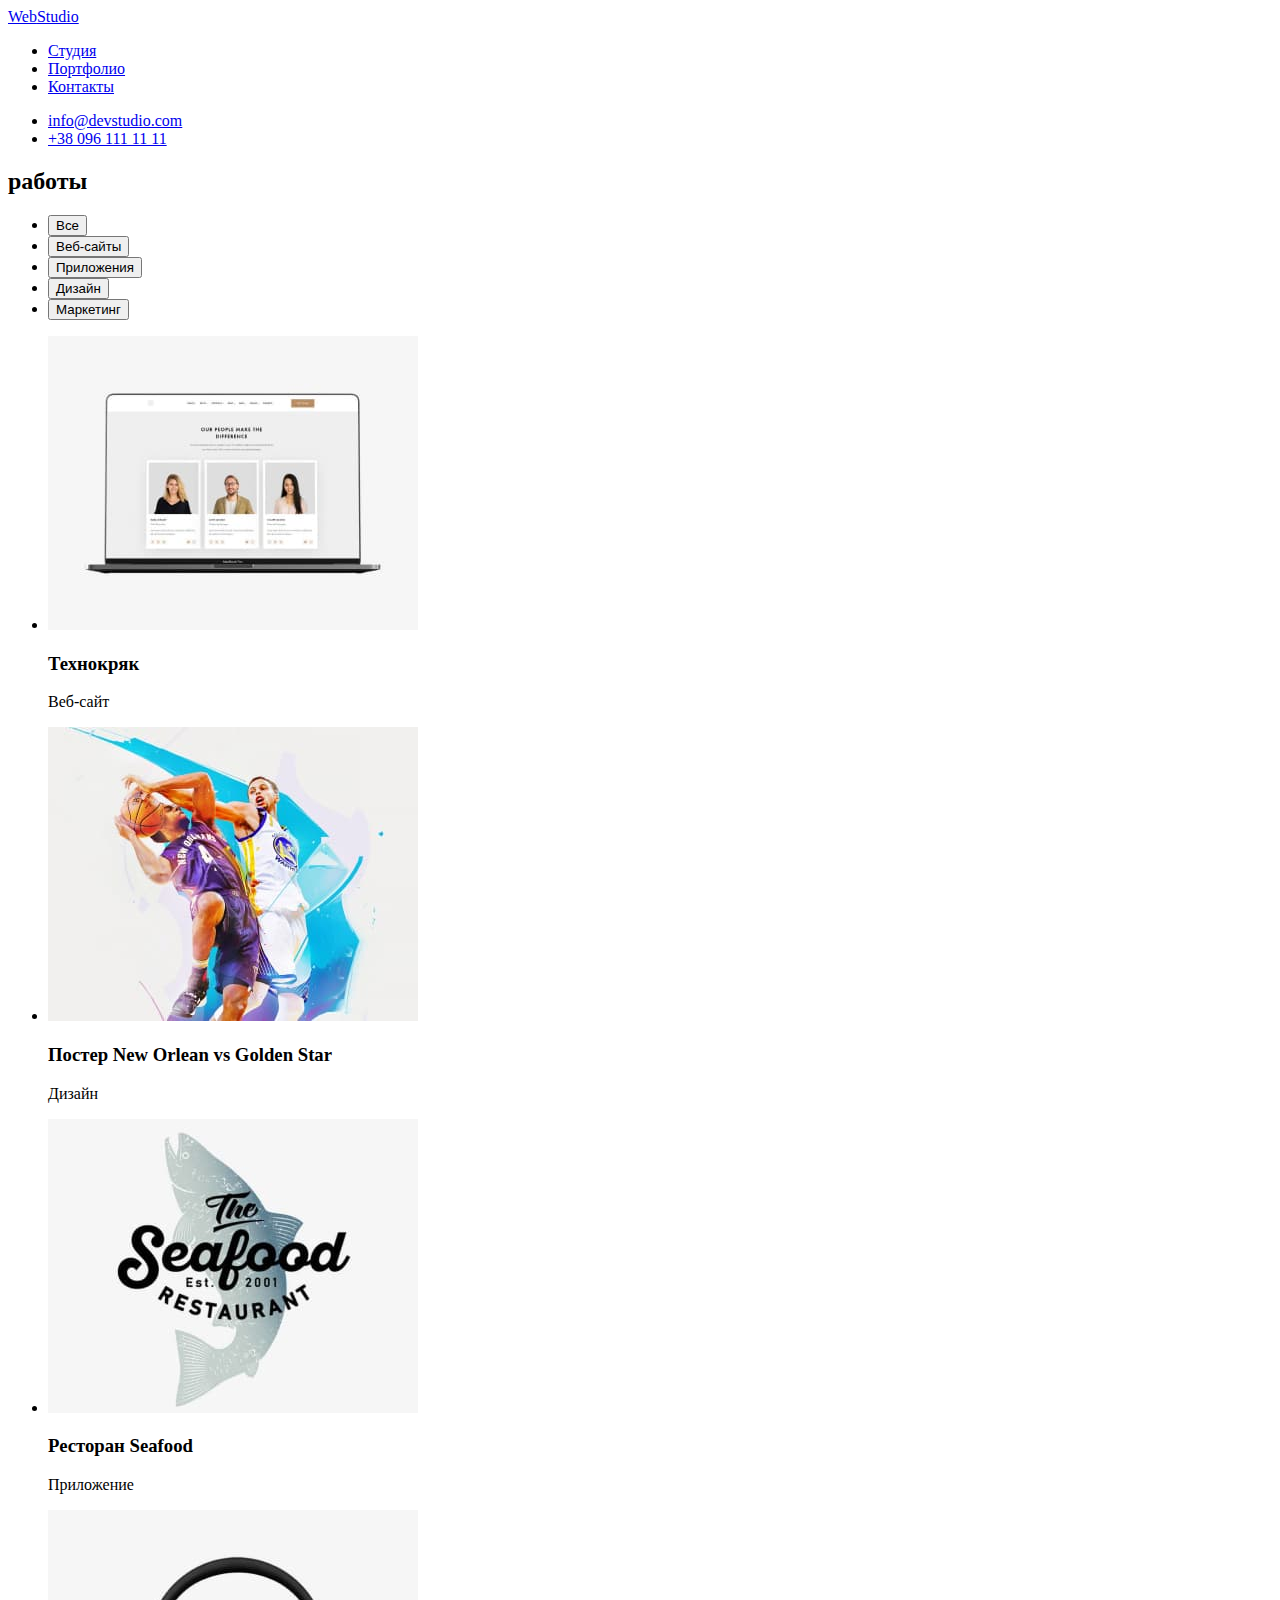
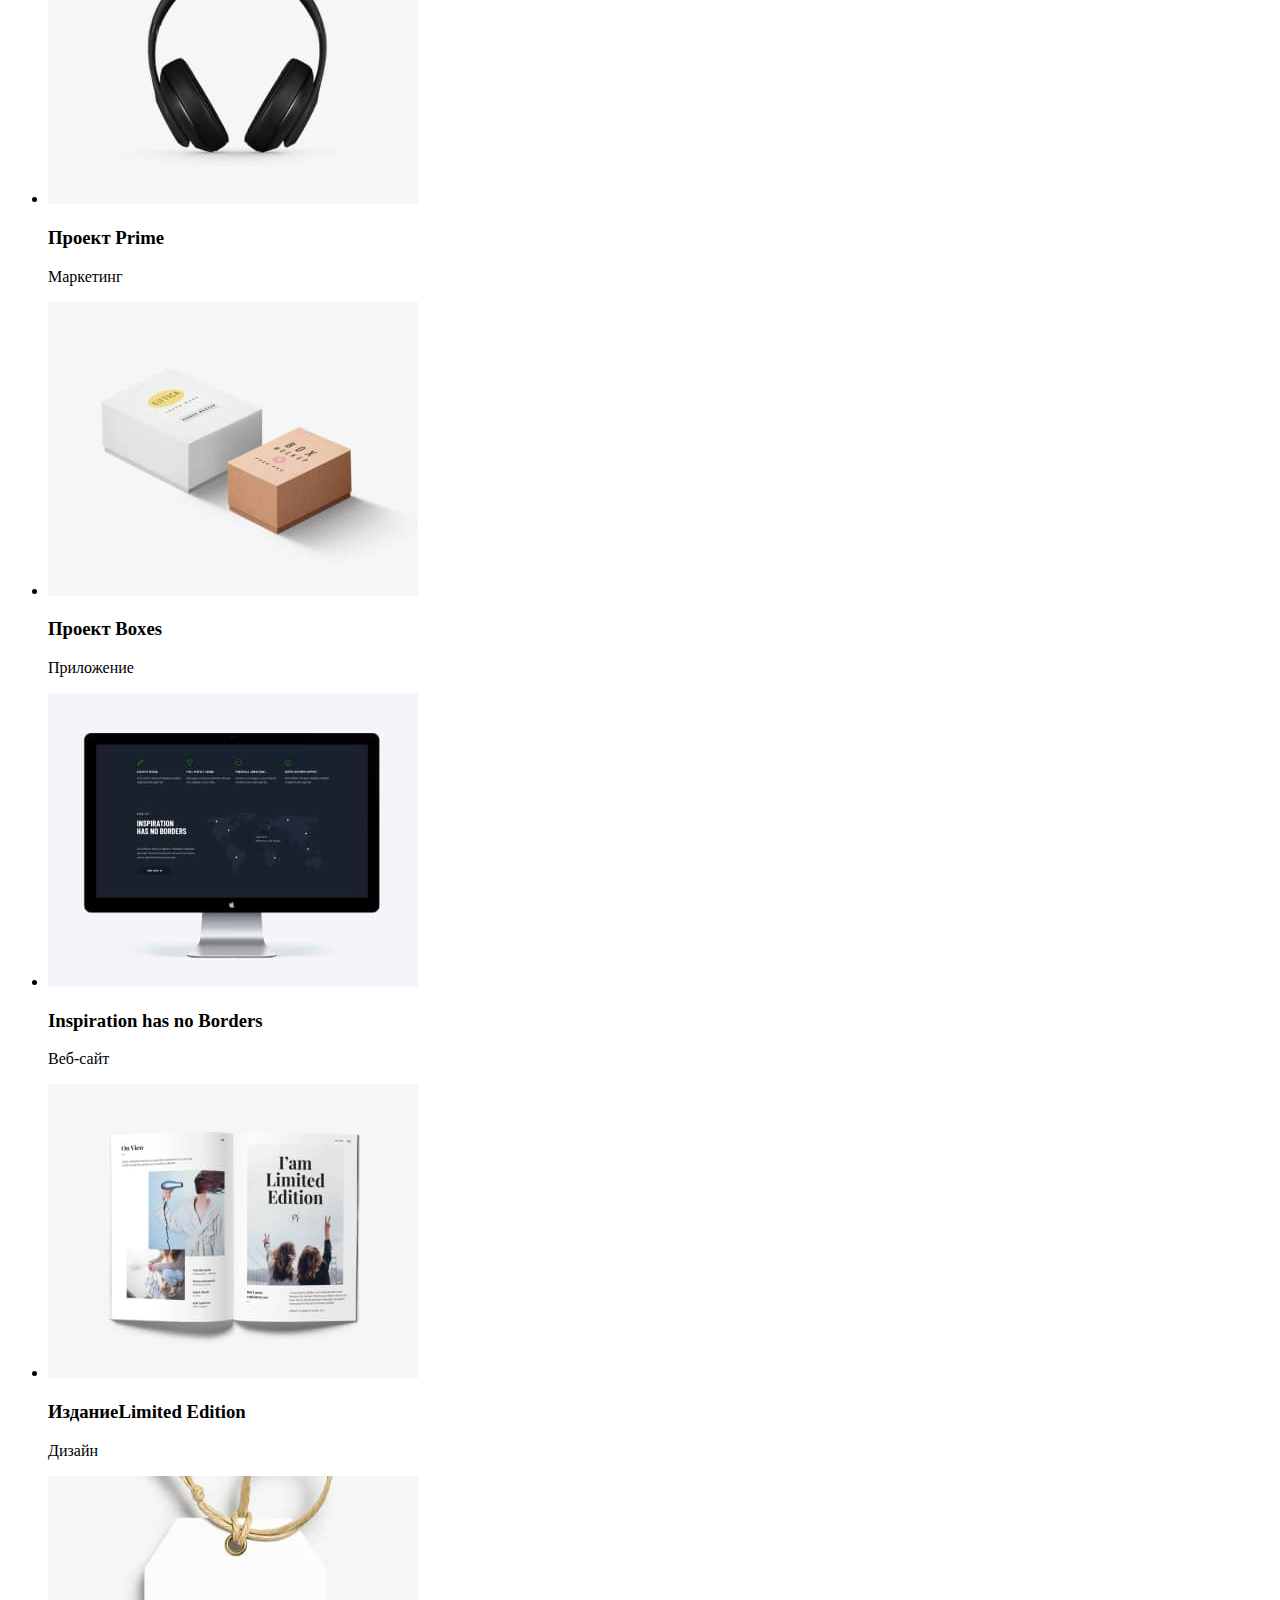
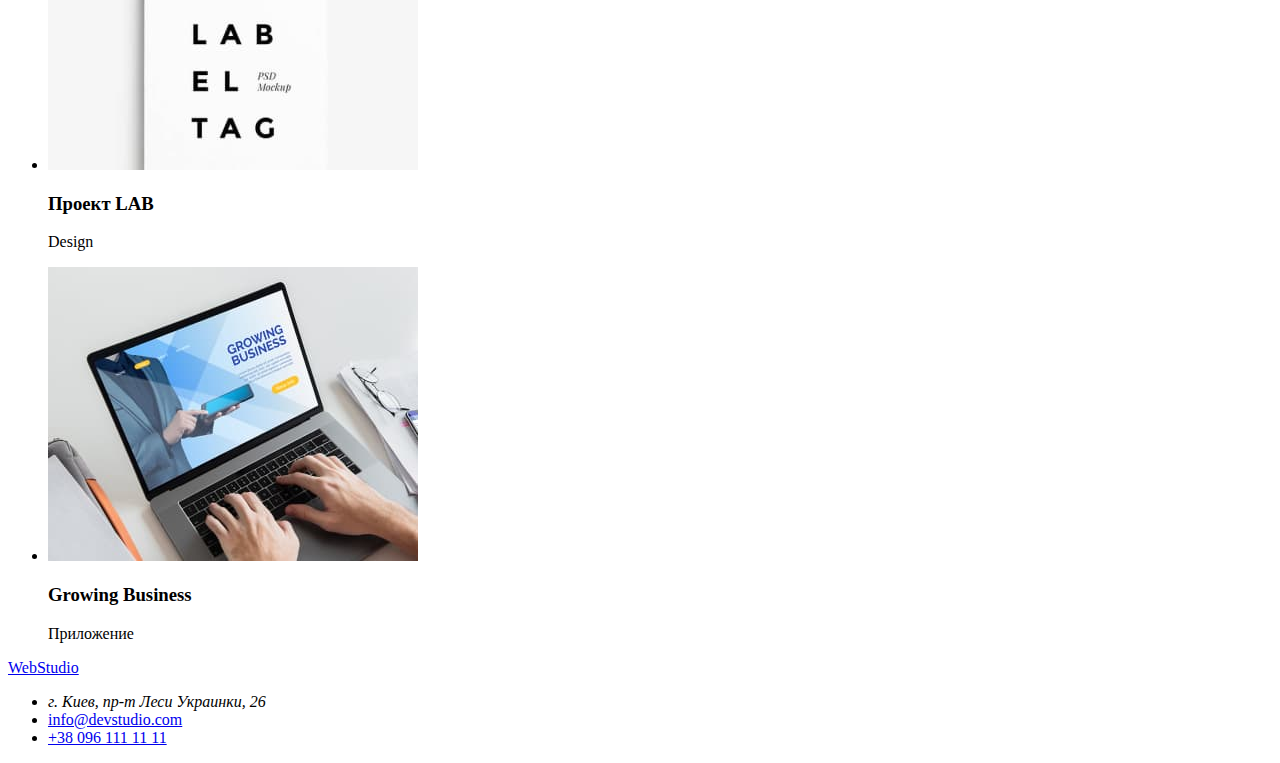
==== portfolio.html @ eb7f1593 "add portfolio" ====
<!DOCTYPE html>
<html lang="en">
  <head>
    <meta charset="UTF-8" />
    <meta http-equiv="X-UA-Compatible" content="IE=edge" />
    <meta name="viewport" content="width=device-width, initial-scale=1.0" />
    <title>Portfolio</title>
    <link href="css/styles.css" rel="stylesheet">
  </head>
  <body>
    <header class="header">
      <a class="logo" href="/">Web<span clas="header-logo">Studio</span></a>
      <nav class="navigation">
        <ul class="references">
          <li class="referent"><a class="link" href="/about">Студия</a></li>
          <li class="referent">
            <a class="link" href="/portfolio">Портфолио</a>
          </li>
          <li class="referent"><a class="link" href="/contact">Контакты</a></li>
        </ul>
      </nav>
      <ul class="contacts">
        <li class="contact">
          <a href="mailto:info@devstudio.com">info@devstudio.com</a>
        </li>
        <li class="contact">
          <a href="tel:+380961111111">+38 096 111 11 11</a>
        </li>
      </ul>
    </header>
    <main>
      <section class="works">
        <h2 class="title">работы</h2>
        <ul class="select-btn">
            <li><button class="btn" type="button">Все</button></li>
            <li><button class="btn" type="button">Веб-сайты</button></li>
            <li><button class="btn" type="button">Приложения</button></li>
            <li><button class="btn" type="button">Дизайн</button></li>
            <li><button class="btn" type="button">Маркетинг</button></li>
        </ul>
        <ul class="works-cards">
          <li class="works-card-description">
            <img
              class="Work-image"
              src="./images/portfolio/lhimg.jpg"
              alt="планшет"
              width="370"
              height="294"
            />
            <h3 class="name">Технокряк</h3>
            <p class="position"> Веб-сайт</p>
          </li>
          <li class="works-card-description">
            <img
              class="Work-image"
              src="./images/portfolio/chimg.jpg"
              alt="планшет"
              width="370"
              height="294"
            />
            <h3 class="name">Постер <span lang="en">New Orlean vs Golden Star</span></h3>
            <p class="position">Дизайн</p>
          </li>
          <li class="works-card-description">
            <img
              class="Work-image"
              src="./images/portfolio/rhimg.jpg"
              alt="планшет"
              width="370"
              height="294"
            />
            <h3 class="name">Ресторан Seafood</span></h3>
            <p class="position">Приложение</p>
          </li>
          <li class="works-card-description">
            <img
              class="Work-image"
              src="./images/portfolio/lcimg.jpg"
              alt="планшет"
              width="370"
              height="294"
            />
            <h3 class="name">Проект <span lang="en">Prime</span></h3>
            <p class="position">Маркетинг</p>
          </li>
          <li class="works-card-description">
            <img
              class="Work-image"
              src="./images/portfolio/ccimg.jpg"
              alt="планшет"
              width="370"
              height="294"
            />
            <h3 class="name">Проект <span lang="en">Boxes</span></h3>
            <p class="position">Приложение</p>
          </li>
          <li class="works-card-description">
            <img
              class="Work-image"
              src="./images/portfolio/rcimg.jpg"
              alt="планшет"
              width="370"
              height="294"
            />
            <h3 class="name"><span lang="en">Inspiration has no Borders</span></h3>
            <p class="position">Веб-сайт</p>
          </li>
          <li class="works-card-description">
            <img
              class="Work-image"
              src="./images/portfolio/ldimg.jpg"
              alt="планшет"
              width="370"
              height="294"
            />
            <h3 class="name">Издание<span lang="en">Limited Edition</span></h3>
            <p class="position">Дизайн</p>
          </li>
          <li class="works-card-description">
            <img
              class="Work-image"
              src="./images/portfolio/cdimg.jpg"
              alt="планшет"
              width="370"
              height="294"
            />
            <h3 class="name">Проект <span lang="en">LAB</span></h3>
            <p class="position">Design</p>
          </li>
          <li class="works-card-description">
            <img
              class="Work-image"
              src="./images/portfolio/rdimg.jpg"
              alt="планшет"
              width="370"
              height="294"
            />
            <h3 class="name"><span lang="en">Growing Business</span></h3>
            <p class="position">Приложение</p>
          </li>
      </section>
    </main>
    <footer class="footer">
      <a class="logo" href="/">Web<span clas="footer-logo">Studio</span></a>
      <ul class="conacts-list">
        <li class="contact">
          <address class="Ukraine">г. Киев, пр-т Леси Украинки, 26</address>
        </li>
        <li class="contact">
          <a href="mailto:info@devstudio.com">info@devstudio.com</a>
        </li>
        <li class="contact">
          <a href="tel:+380961111111">+38 096 111 11 11</a>
        </li>
      </ul>
    </footer>
  </body>
</html>
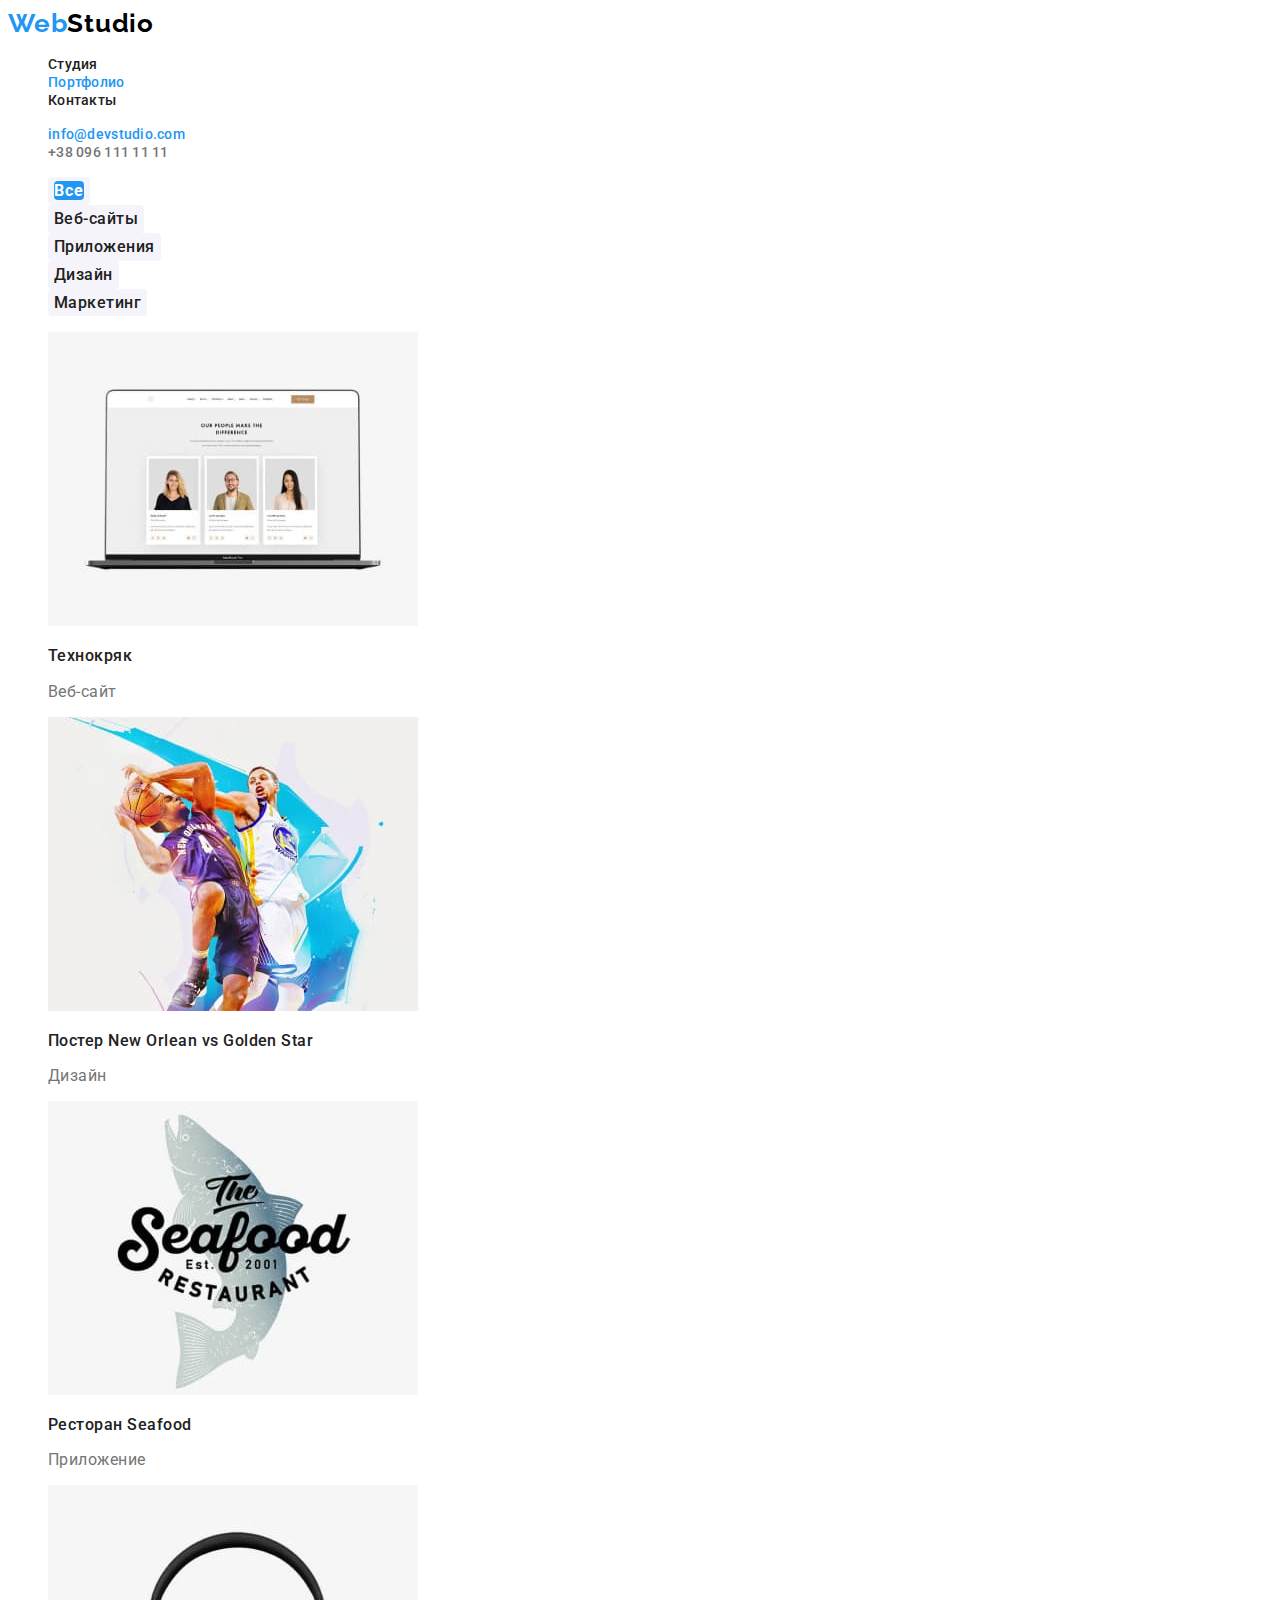
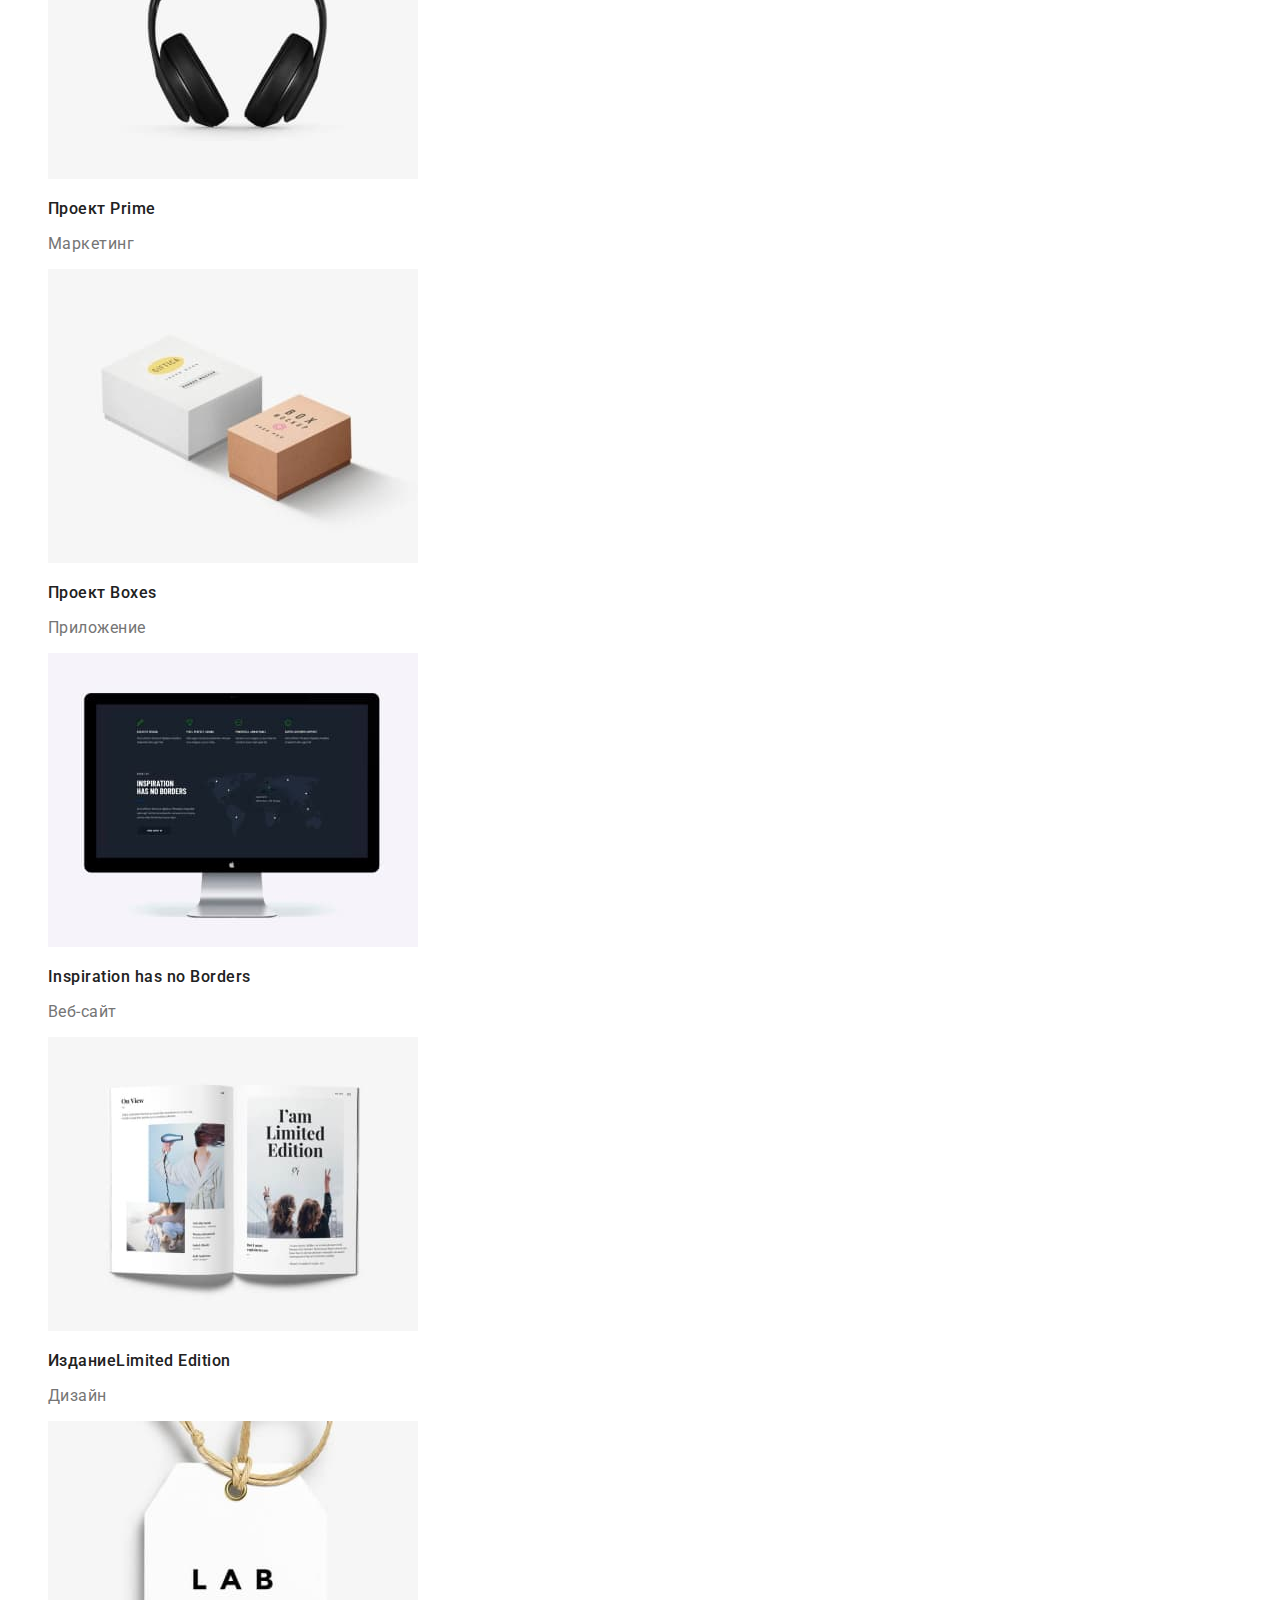
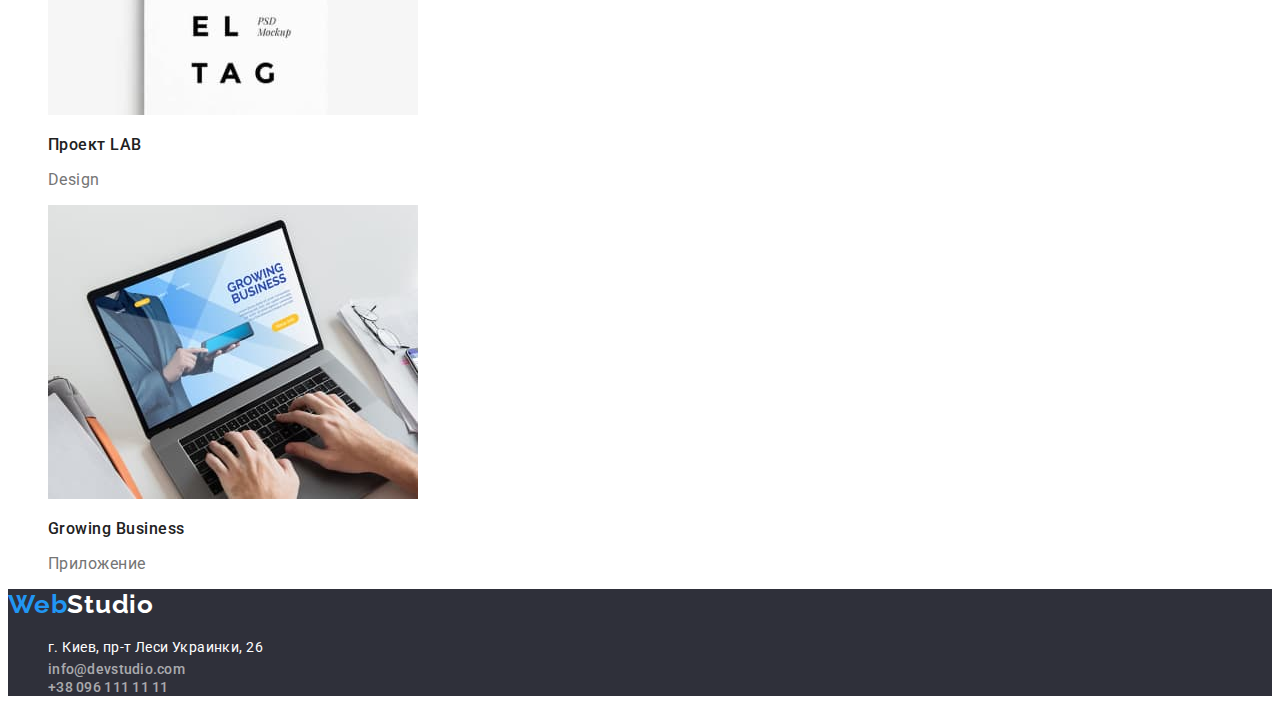
==== commit 3d7a1bf9: "add css" ====
--- a/portfolio.html
+++ b/portfolio.html
@@ -5,43 +5,49 @@
     <meta http-equiv="X-UA-Compatible" content="IE=edge" />
     <meta name="viewport" content="width=device-width, initial-scale=1.0" />
     <title>Portfolio</title>
-    <link href="css/styles.css" rel="stylesheet">
+    <link href="./css/styles.css" rel="stylesheet">
+    <link rel="preconnect" href="https://fonts.googleapis.com">
+<link rel="preconnect" href="https://fonts.gstatic.com" crossorigin>
+<link href="https://fonts.googleapis.com/css2?family=Roboto:wght@500&display=swap" rel="stylesheet">
+<link rel="preconnect" href="https://fonts.googleapis.com">
+<link rel="preconnect" href="https://fonts.gstatic.com" crossorigin>
+<link href="https://fonts.googleapis.com/css2?family=Raleway:wght@700&family=Roboto:wght@500&display=swap" rel="stylesheet">
   </head>
   <body>
     <header class="header">
-      <a class="logo" href="/">Web<span clas="header-logo">Studio</span></a>
+      <a class="logo" href="./index.html">Web<span class="header-logo">Studio</span></a>
       <nav class="navigation">
         <ul class="references">
-          <li class="referent"><a class="link" href="/about">Студия</a></li>
+          <li class="referent"><a class="link" href="./index.html">Студия</a></li>
           <li class="referent">
-            <a class="link" href="/portfolio">Портфолио</a>
+            <a class="link" href="./portfolio.html"><span class="active-link">Портфолио</span></a>
           </li>
           <li class="referent"><a class="link" href="/contact">Контакты</a></li>
         </ul>
       </nav>
-      <ul class="contacts">
+      <ul class="contact-list">
         <li class="contact">
-          <a href="mailto:info@devstudio.com">info@devstudio.com</a>
+          <a class="contact-mail " href="mailto:info@devstudio.com">info@devstudio.com</a>
         </li>
         <li class="contact">
-          <a href="tel:+380961111111">+38 096 111 11 11</a>
+          <a class="contact-phone " href="tel:+380961111111">+38 096 111 11 11</a>
         </li>
       </ul>
     </header>
     <main>
       <section class="works">
         <h2 class="title">работы</h2>
-        <ul class="select-btn">
-            <li><button class="btn" type="button">Все</button></li>
-            <li><button class="btn" type="button">Веб-сайты</button></li>
-            <li><button class="btn" type="button">Приложения</button></li>
-            <li><button class="btn" type="button">Дизайн</button></li>
-            <li><button class="btn" type="button">Маркетинг</button></li>
+        <ul class="button">
+            <li class="button-section"><button class="btn" type="button"><span class="select-btn">Все</span></button></li>
+            <li class="button-section"><button class="btn" type="button">Веб-сайты</button></li>
+            <li class="button-section"><button class="btn" type="button">Приложения</button></li>
+            <li class="button-section"><button class="btn" type="button">Дизайн</button></li>
+            <li class="button-section"><button class="btn" type="button">Маркетинг</button></li>
         </ul>
         <ul class="works-cards">
           <li class="works-card-description">
             <img
-              class="Work-image"
+              class="work-image"
               src="./images/portfolio/lhimg.jpg"
               alt="планшет"
               width="370"
@@ -52,7 +58,7 @@
           </li>
           <li class="works-card-description">
             <img
-              class="Work-image"
+              class="work-image"
               src="./images/portfolio/chimg.jpg"
               alt="планшет"
               width="370"
@@ -63,7 +69,7 @@
           </li>
           <li class="works-card-description">
             <img
-              class="Work-image"
+              class="work-image"
               src="./images/portfolio/rhimg.jpg"
               alt="планшет"
               width="370"
@@ -74,7 +80,7 @@
           </li>
           <li class="works-card-description">
             <img
-              class="Work-image"
+              class="work-image"
               src="./images/portfolio/lcimg.jpg"
               alt="планшет"
               width="370"
@@ -85,7 +91,7 @@
           </li>
           <li class="works-card-description">
             <img
-              class="Work-image"
+              class="work-image"
               src="./images/portfolio/ccimg.jpg"
               alt="планшет"
               width="370"
@@ -96,7 +102,7 @@
           </li>
           <li class="works-card-description">
             <img
-              class="Work-image"
+              class="work-image"
               src="./images/portfolio/rcimg.jpg"
               alt="планшет"
               width="370"
@@ -107,7 +113,7 @@
           </li>
           <li class="works-card-description">
             <img
-              class="Work-image"
+              class="work-image"
               src="./images/portfolio/ldimg.jpg"
               alt="планшет"
               width="370"
@@ -118,7 +124,7 @@
           </li>
           <li class="works-card-description">
             <img
-              class="Work-image"
+              class="work-image"
               src="./images/portfolio/cdimg.jpg"
               alt="планшет"
               width="370"
@@ -129,7 +135,7 @@
           </li>
           <li class="works-card-description">
             <img
-              class="Work-image"
+              class="work-image"
               src="./images/portfolio/rdimg.jpg"
               alt="планшет"
               width="370"
@@ -141,16 +147,16 @@
       </section>
     </main>
     <footer class="footer">
-      <a class="logo" href="/">Web<span clas="footer-logo">Studio</span></a>
-      <ul class="conacts-list">
+      <a class="logo" href="/">Web<span class="footer-logo">Studio</span></a>
+      <ul class="conact-list">
         <li class="contact">
-          <address class="Ukraine">г. Киев, пр-т Леси Украинки, 26</address>
+          <address class="post">г. Киев, пр-т Леси Украинки, 26</address>
         </li>
         <li class="contact">
-          <a href="mailto:info@devstudio.com">info@devstudio.com</a>
+          <a class="contact-mail" href="mailto:info@devstudio.com">info@devstudio.com</a>
         </li>
         <li class="contact">
-          <a href="tel:+380961111111">+38 096 111 11 11</a>
+          <a class="contact-phone" href="tel:+380961111111">+38 096 111 11 11</a>
         </li>
       </ul>
     </footer>
--- a/css/styles.css
+++ b/css/styles.css
@@ -0,0 +1,247 @@
+.logo {
+    font-family: 'Raleway';
+    font-style: normal;
+    font-weight: 700;
+    font-size: 26px;
+    line-height: 1.19; 
+    letter-spacing: 0.03em;
+    text-decoration: none;
+    color: #2196F3;
+}
+ .header-logo {
+     color: black;
+ 
+}
+
+.link {font-family: 'Roboto';
+font-style: normal;
+font-weight: 500;
+font-size: 14px;
+line-height: 1.14;
+letter-spacing: 0.02em;
+text-decoration: none;
+color: #212121;}
+.active-link {
+color: #2196F3
+}
+.link:hover, .link:focus
+{
+color: #2196F3;
+cursor: pointer;
+}
+.conact-list:hover, .conact-list:focus {color: #2196F3;
+cursor: pointer;
+}
+.contact-mail {font-family: 'Roboto';
+font-style: normal;
+font-weight: 500;
+font-size: 14px;
+line-height: 1.14;
+letter-spacing: 0.02em;
+text-decoration: none;
+color: #2196F3;
+
+}
+
+.contact-phone {font-family: 'Roboto';
+font-style: normal;
+font-weight: 500;
+font-size: 14px;
+line-height: 1.14;
+text-decoration: none;
+letter-spacing: 0.02em;
+
+color: #757575;
+
+}
+.referent {
+list-style-type: none;
+}
+
+.contact {
+list-style-type: none;
+}
+
+
+.hero {
+    
+    background: #2F303A;
+    
+}
+
+.hero-title {
+    font-family: 'Roboto';
+    font-style: normal;
+    font-weight: 900;
+    font-size: 44px;
+    line-height: 1.36;
+    text-align: center;
+    letter-spacing: 0.06em;
+    text-transform: uppercase;
+    color: #FFFFFF;
+}
+
+.propertie {
+position: absolute;
+white-space: nowrap;
+width: 1px;
+height: 1px;
+overflow: hidden;
+border: 0;
+padding: 0;
+clip: rect(0 0 0 0);
+clip-path: inset(50%);
+margin: -1px;
+}
+.item {
+    list-style-type: none;
+}
+.title {
+    font-family: 'Roboto';
+    font-style: normal;
+    font-weight: 700;
+    font-size: 14px;
+    line-height: 1.14;
+    letter-spacing: 0.03em;
+    text-transform: uppercase;
+    color: #212121;
+    list-style-type: none;
+}
+
+.subtitle {
+    font-family: 'Roboto';
+    font-style: normal;
+    font-weight: 400;
+    font-size: 14px;
+    line-height: 1.71;
+    letter-spacing: 0.03em;
+    color: #757575;
+}
+
+.about-us>.title, .team>.title {
+    font-family: 'Roboto';
+    font-style: normal;
+    font-weight: 700;
+    font-size: 36px;
+    line-height: 1.17;
+    text-align: center;
+    letter-spacing: 0.03em;
+    color: #212121;
+}
+
+.card {
+    list-style-type: none;
+}
+
+.works-image {}
+
+.team {}
+
+.cards {}
+
+.card-description {
+    list-style-type: none;
+}
+
+.team-image {}
+
+.name {
+font-family: 'Roboto';
+font-style: normal;
+font-weight: 500;
+font-size: 16px;
+line-height: 1.19;
+text-align: center;
+letter-spacing: 0.03em;
+color: #212121;
+}
+
+.position {
+    font-family: 'Roboto';
+    font-style: normal;
+    font-weight: 400;
+    font-size: 16px;
+    line-height: 1.19;
+    text-align: center;
+    letter-spacing: 0.03em;
+    color: #757575;
+}
+
+.footer {
+    background: #2F303A;
+}
+
+.footer .contact-mail, .footer .contact-phone {
+    color: rgba(255, 255, 255, 0.6);
+}
+
+.footer-logo {
+    color: white
+}
+
+.post {
+    font-family: 'Roboto';
+    font-style: normal;
+    font-weight: 400;
+    font-size: 14px;
+    line-height: 1.71;
+    letter-spacing: 0.03em;
+    color: #FFFFFF;
+}
+
+.works>.title {
+position: absolute;
+white-space: nowrap;
+width: 1px;
+height: 1px;
+overflow: hidden;
+border: 0;
+padding: 0;
+clip: rect(0 0 0 0);
+clip-path: inset(50%);
+margin: -1px;
+}
+.button-section{
+list-style-type: none;
+}
+.btn {
+    background: #F5F4FA;
+    border-radius: 4px;
+    font-family: 'Roboto';
+    font-style: normal;
+    font-weight: 500;
+    font-size: 16px;
+    line-height: 1.62;
+    text-align: center;
+    letter-spacing: 0.03em;
+    color: #212121;
+    border: 0;
+    cursor: pointer;
+}
+.select-btn {
+    background: #2196F3;
+    border-radius: 4px;
+    font-family: 'Roboto';
+    font-style: normal;
+    font-weight: 700;
+    font-size: 16px;
+    line-height: 1.88x;
+    text-align: center;
+    letter-spacing: 0.06em;
+    color: #FFFFFF;
+    cursor: pointer;
+    border: 0;
+}
+.btn:hover, .btn:focus {
+    background: #2196F3;
+color: white;
+}
+.works-cards {}
+
+.works-card-description {
+    list-style-type: none;
+}
+
+.works-card-description .name, .works-card-description .position {
+    text-align:left;
+}
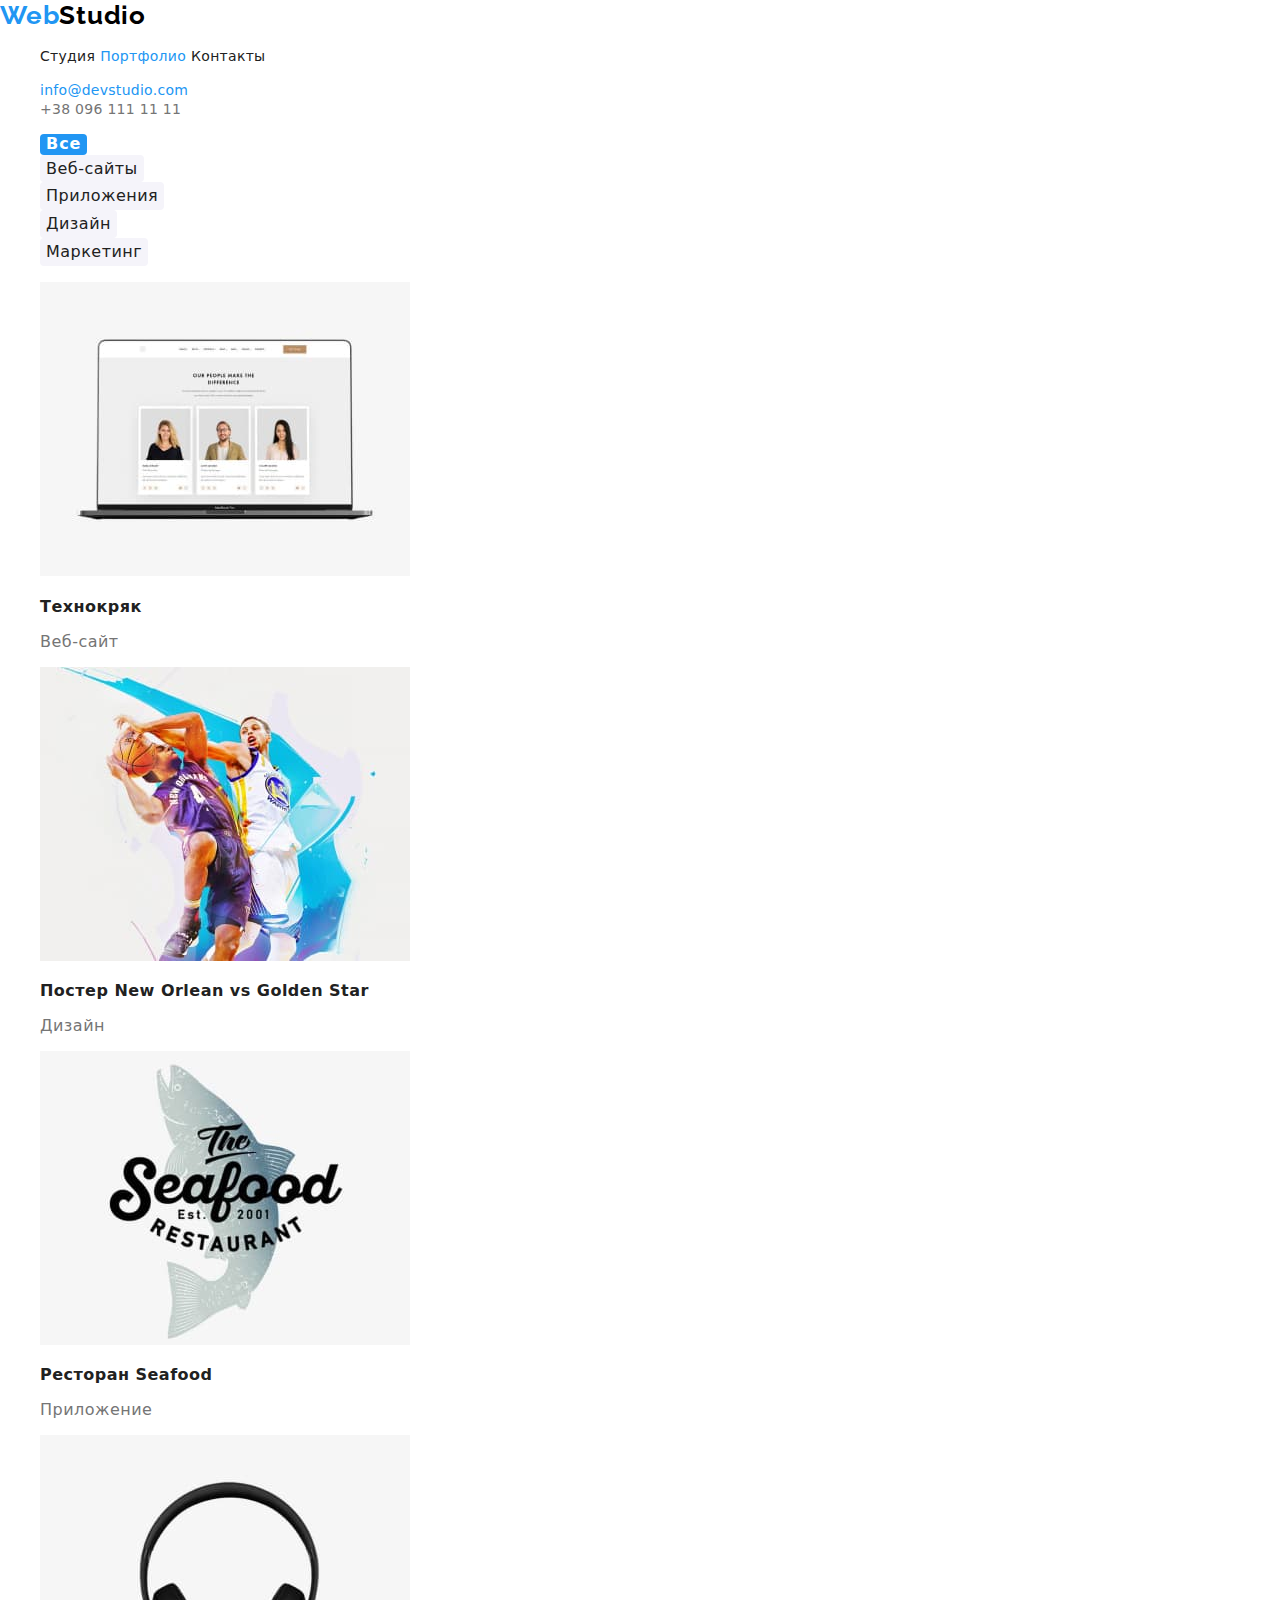
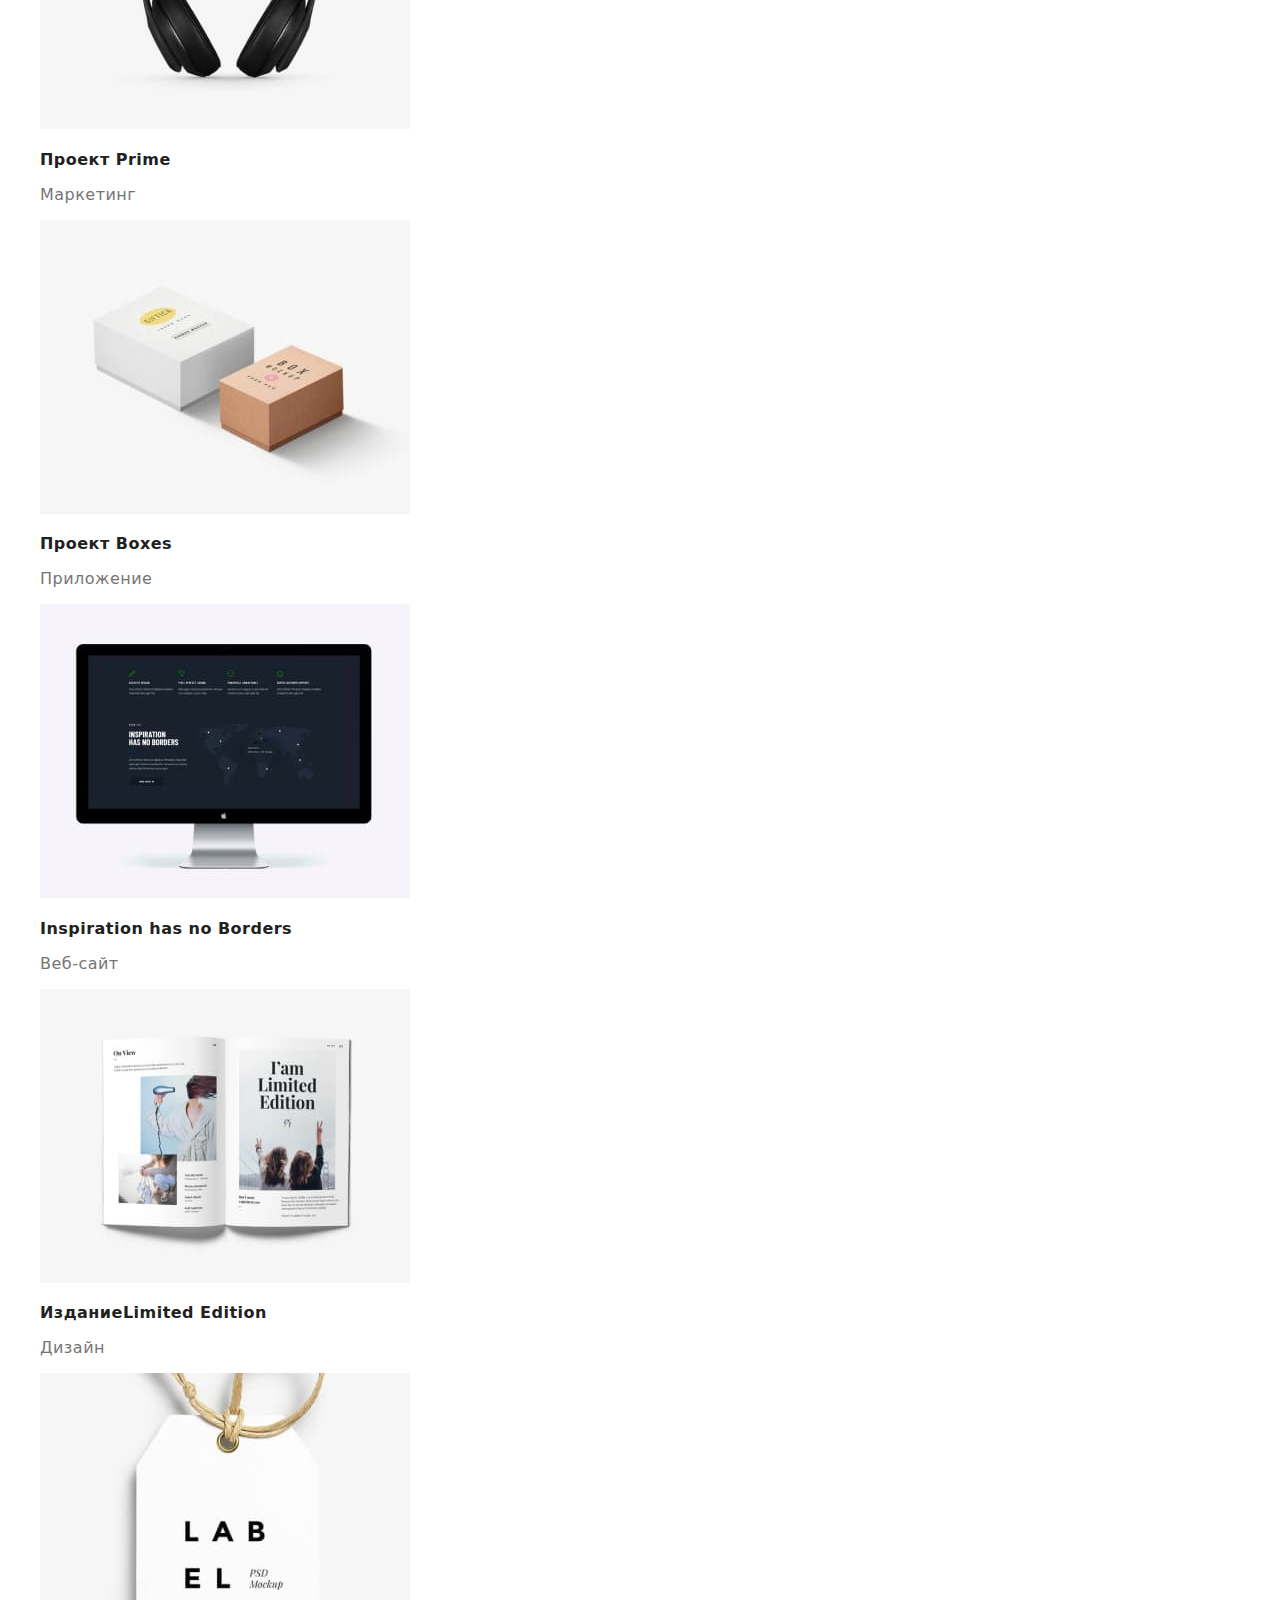
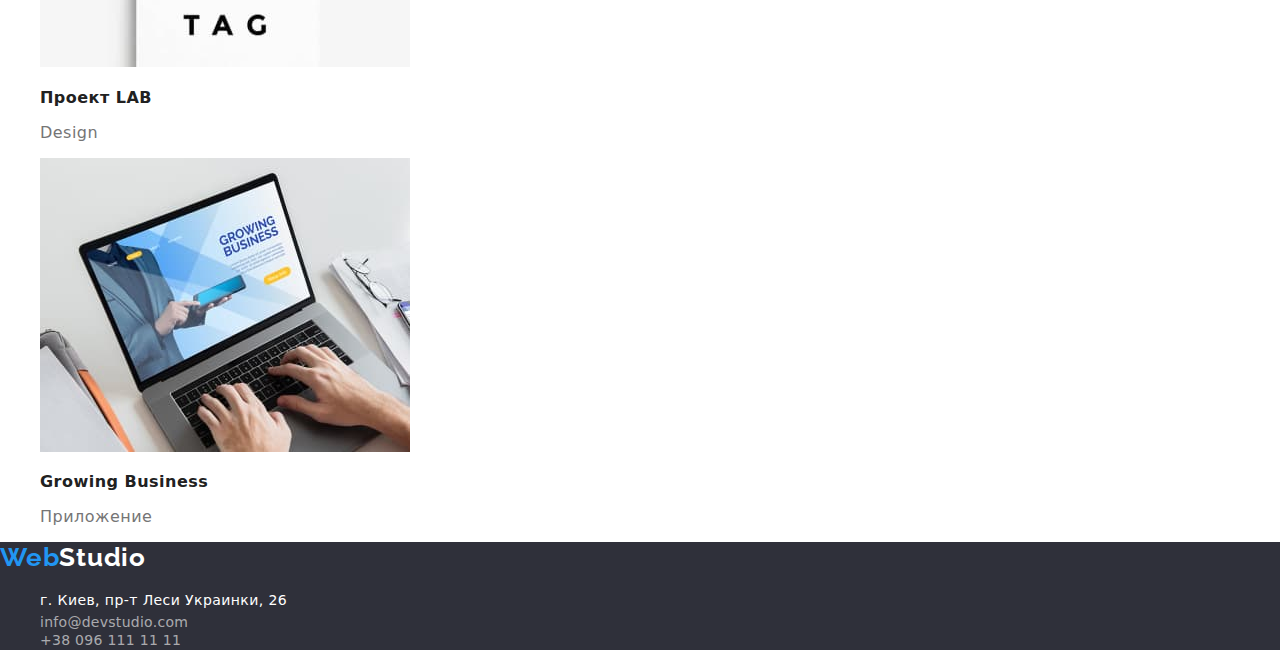
==== commit 53cec4a9: "Summaery" ====
--- a/portfolio.html
+++ b/portfolio.html
@@ -12,7 +12,8 @@
 <link rel="preconnect" href="https://fonts.googleapis.com">
 <link rel="preconnect" href="https://fonts.gstatic.com" crossorigin>
 <link href="https://fonts.googleapis.com/css2?family=Raleway:wght@700&family=Roboto:wght@500&display=swap" rel="stylesheet">
-  </head>
+<link rel="stylesheet" href="https://cdnjs.cloudflare.com/ajax/libs/modern-normalize/1.1.0/modern-normalize.css" integrity="sha512-Y0MM+V6ymRKN2zStTqzQ227DWhhp4Mzdo6gnlRnuaNCbc+YN/ZH0sBCLTM4M0oSy9c9VKiCvd4Jk44aCLrNS5Q==" crossorigin="anonymous" referrerpolicy="no-referrer" />
+</head>
   <body>
     <header class="header">
       <a class="logo" href="./index.html">Web<span class="header-logo">Studio</span></a>
@@ -38,7 +39,7 @@
       <section class="works">
         <h2 class="title">работы</h2>
         <ul class="button">
-            <li class="button-section"><button class="btn" type="button"><span class="select-btn">Все</span></button></li>
+            <li class="button-section"><button class="select-btn" type="button">Все</button></li>
             <li class="button-section"><button class="btn" type="button">Веб-сайты</button></li>
             <li class="button-section"><button class="btn" type="button">Приложения</button></li>
             <li class="button-section"><button class="btn" type="button">Дизайн</button></li>
--- a/css/styles.css
+++ b/css/styles.css
@@ -1,57 +1,71 @@
+:root {
+    --main-text: 'roboto';
+    --logo-text: 'Raleway';
+    --brand-color: #2196F3;
+    --main-text-color: #757575;
+    --title-color: #212121;
+    --fuller-color: #2F303A;
+}
+
+body {
+    font-family: var(--main-text);
+    font-style: normal;
+    font-weight: 500;
+}
 .logo {
-    font-family: 'Raleway';
+    font-family: var(--logo-text);
     font-style: normal;
     font-weight: 700;
     font-size: 26px;
     line-height: 1.19; 
     letter-spacing: 0.03em;
     text-decoration: none;
-    color: #2196F3;
+    color: var(--brand-color);
 }
  .header-logo {
      color: black;
  
 }
-
-.link {font-family: 'Roboto';
-font-style: normal;
-font-weight: 500;
+.referent{
+    display: inline;
+}
+.link {
 font-size: 14px;
 line-height: 1.14;
 letter-spacing: 0.02em;
 text-decoration: none;
-color: #212121;}
+color: var(--title-color);
+}
 .active-link {
-color: #2196F3
+color: var(--brand-color)
 }
 .link:hover, .link:focus
 {
-color: #2196F3;
+color: var(--brand-color);
 cursor: pointer;
 }
-.conact-list:hover, .conact-list:focus {color: #2196F3;
+.conact {
+    display: inline;
+}
+.conact-list:hover, .conact-list:focus {color: var(--brand-color);
 cursor: pointer;
 }
-.contact-mail {font-family: 'Roboto';
-font-style: normal;
-font-weight: 500;
+.contact-mail {
 font-size: 14px;
 line-height: 1.14;
 letter-spacing: 0.02em;
 text-decoration: none;
-color: #2196F3;
-
-}
-
-.contact-phone {font-family: 'Roboto';
-font-style: normal;
-font-weight: 500;
+color: var(--brand-color);
+
+}
+
+.contact-phone {
+
 font-size: 14px;
 line-height: 1.14;
 text-decoration: none;
 letter-spacing: 0.02em;
-
-color: #757575;
+color: var(--main-text-color);
 
 }
 .referent {
@@ -65,13 +79,9 @@
 
 .hero {
     
-    background: #2F303A;
-    
-}
+    background: var(--fuller-color)}
 
 .hero-title {
-    font-family: 'Roboto';
-    font-style: normal;
     font-weight: 900;
     font-size: 44px;
     line-height: 1.36;
@@ -97,36 +107,30 @@
     list-style-type: none;
 }
 .title {
-    font-family: 'Roboto';
-    font-style: normal;
     font-weight: 700;
     font-size: 14px;
     line-height: 1.14;
     letter-spacing: 0.03em;
     text-transform: uppercase;
-    color: #212121;
+    color: var(--title-color);
     list-style-type: none;
 }
 
 .subtitle {
-    font-family: 'Roboto';
-    font-style: normal;
     font-weight: 400;
     font-size: 14px;
     line-height: 1.71;
     letter-spacing: 0.03em;
-    color: #757575;
+    color: var(--main-text-color);
 }
 
 .about-us>.title, .team>.title {
-    font-family: 'Roboto';
-    font-style: normal;
     font-weight: 700;
     font-size: 36px;
     line-height: 1.17;
     text-align: center;
     letter-spacing: 0.03em;
-    color: #212121;
+    color: var(--title-color);
 }
 
 .card {
@@ -146,29 +150,24 @@
 .team-image {}
 
 .name {
-font-family: 'Roboto';
-font-style: normal;
-font-weight: 500;
 font-size: 16px;
 line-height: 1.19;
 text-align: center;
 letter-spacing: 0.03em;
-color: #212121;
+color: var(--title-color);
 }
 
 .position {
-    font-family: 'Roboto';
-    font-style: normal;
     font-weight: 400;
     font-size: 16px;
     line-height: 1.19;
     text-align: center;
     letter-spacing: 0.03em;
-    color: #757575;
+    color: var(--main-text-color);
 }
 
 .footer {
-    background: #2F303A;
+    background: var(--fuller-color);
 }
 
 .footer .contact-mail, .footer .contact-phone {
@@ -180,7 +179,6 @@
 }
 
 .post {
-    font-family: 'Roboto';
     font-style: normal;
     font-weight: 400;
     font-size: 14px;
@@ -203,26 +201,22 @@
 }
 .button-section{
 list-style-type: none;
+display: block;
 }
 .btn {
     background: #F5F4FA;
     border-radius: 4px;
-    font-family: 'Roboto';
-    font-style: normal;
-    font-weight: 500;
     font-size: 16px;
     line-height: 1.62;
     text-align: center;
     letter-spacing: 0.03em;
-    color: #212121;
+    color: var(--title-color);
     border: 0;
     cursor: pointer;
 }
 .select-btn {
-    background: #2196F3;
+    background: var(--brand-color);
     border-radius: 4px;
-    font-family: 'Roboto';
-    font-style: normal;
     font-weight: 700;
     font-size: 16px;
     line-height: 1.88x;
@@ -231,10 +225,18 @@
     color: #FFFFFF;
     cursor: pointer;
     border: 0;
+    margin-left: auto;
+    margin-right: auto
+}
+.hero .select-btn {
+display: block;
+margin-left: auto;
+margin-right: auto;
 }
 .btn:hover, .btn:focus {
-    background: #2196F3;
-color: white;
+    background: var(--brand-color);
+    font-weight: 700;
+    color: white;
 }
 .works-cards {}
 
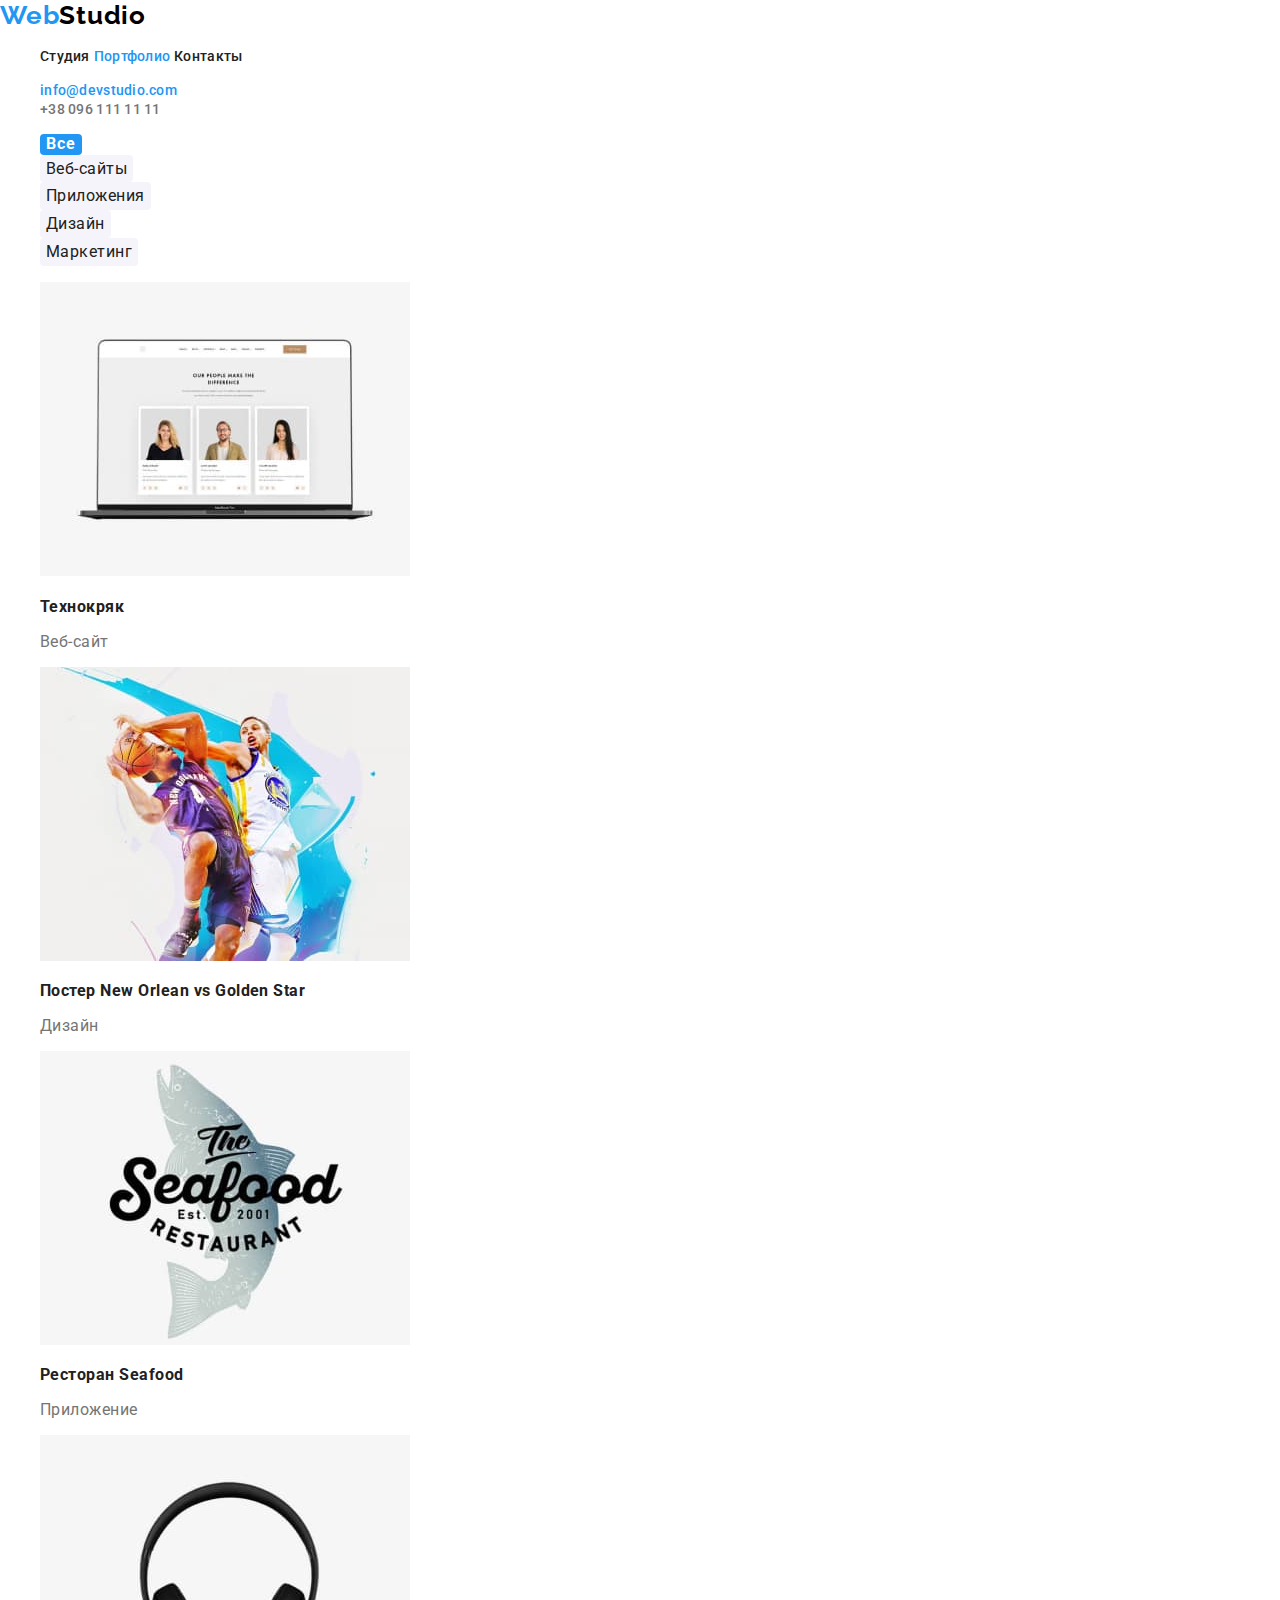
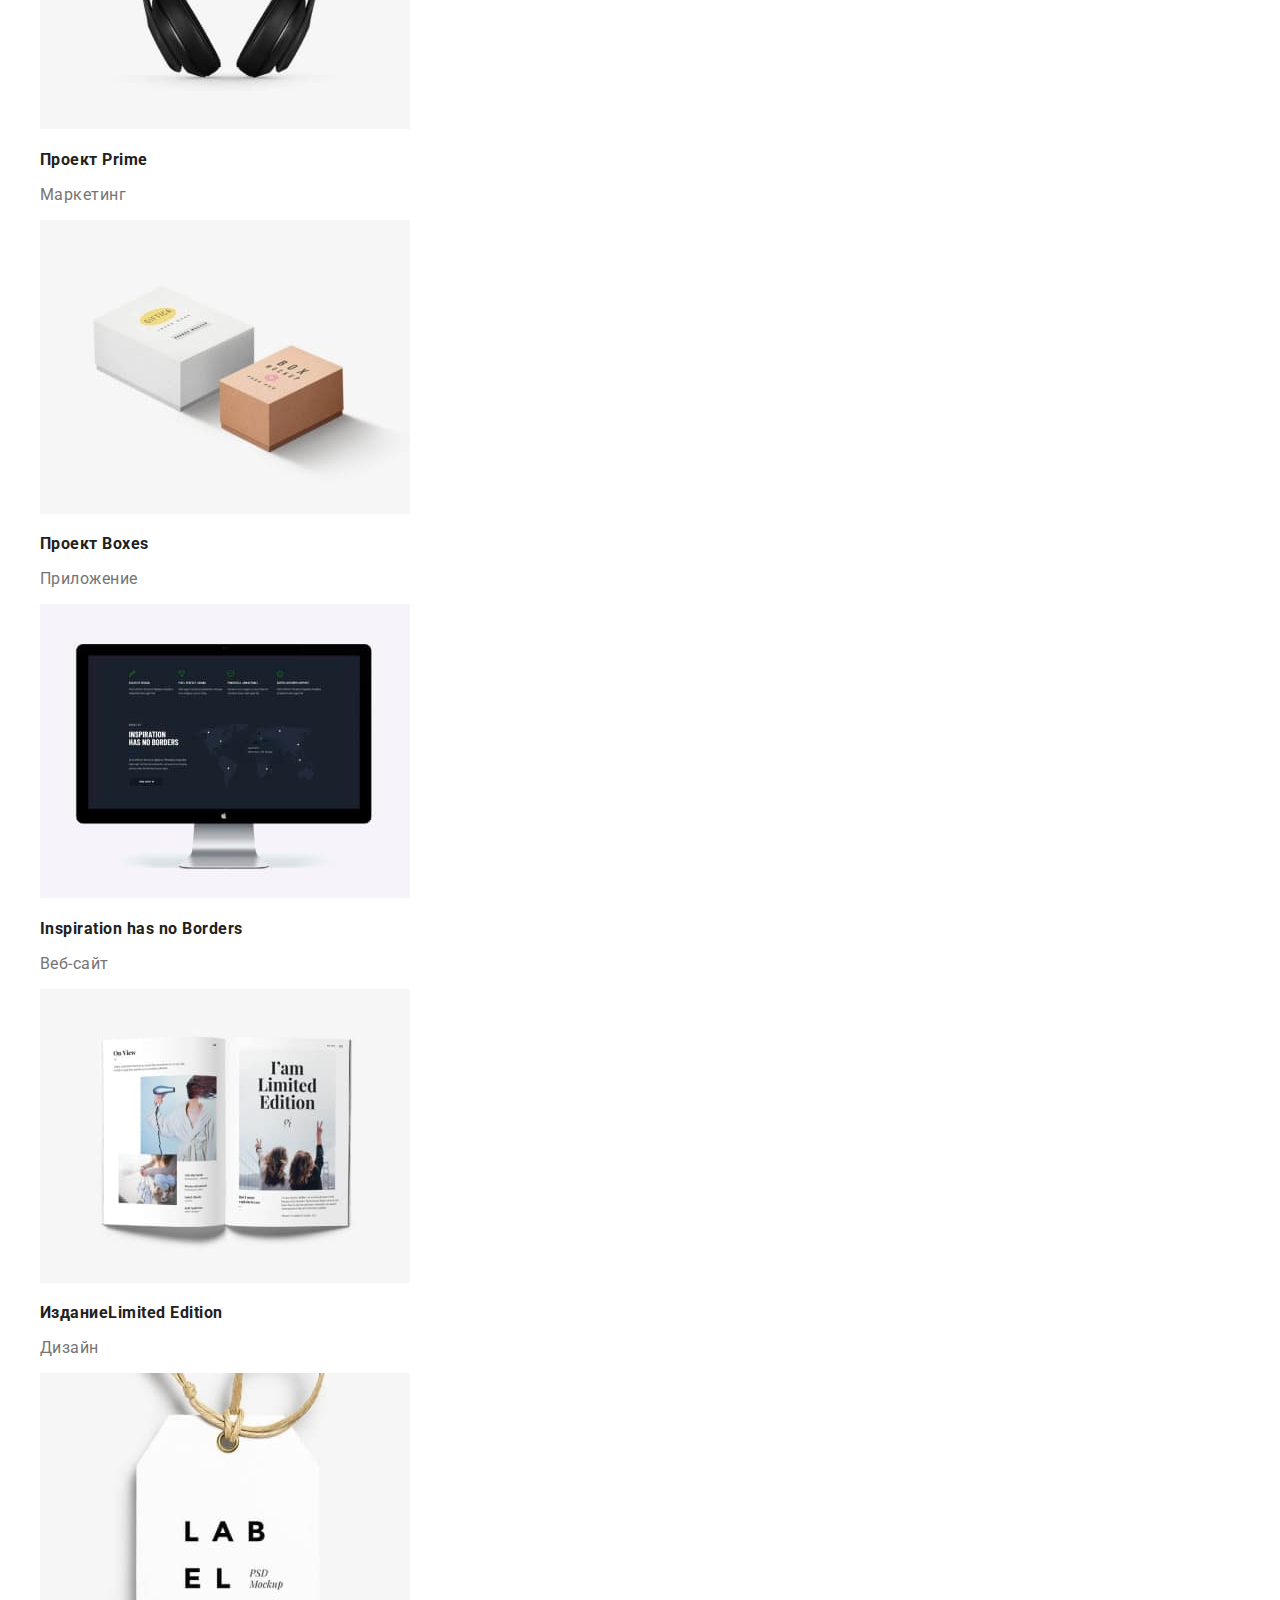
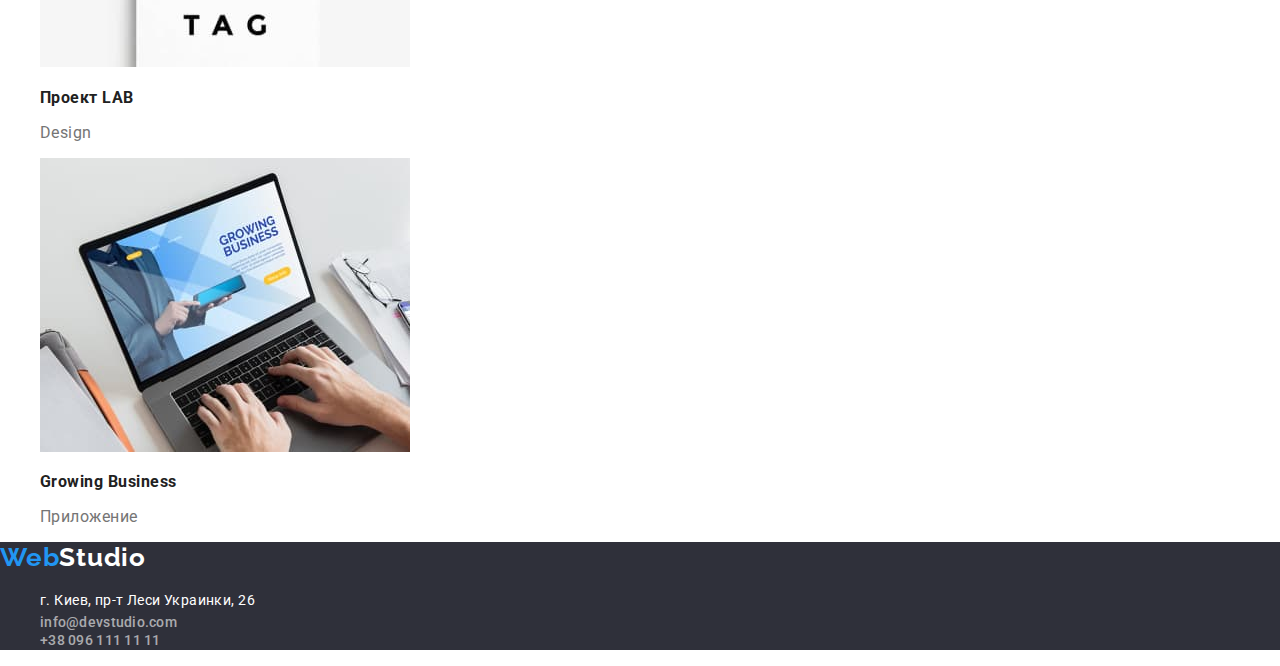
==== commit 824325c3: "Update portfolio.html" ====
--- a/portfolio.html
+++ b/portfolio.html
@@ -5,14 +5,14 @@
     <meta http-equiv="X-UA-Compatible" content="IE=edge" />
     <meta name="viewport" content="width=device-width, initial-scale=1.0" />
     <title>Portfolio</title>
+    <link rel="preconnect" href="https://fonts.googleapis.com">
+    <link rel="preconnect" href="https://fonts.gstatic.com" crossorigin>
+    <link href="https://fonts.googleapis.com/css2?family=Roboto:wght@500&display=swap" rel="stylesheet">
+    <link rel="preconnect" href="https://fonts.googleapis.com">
+    <link rel="preconnect" href="https://fonts.gstatic.com" crossorigin>
+    <link href="https://fonts.googleapis.com/css2?family=Raleway:wght@700&family=Roboto:wght@500&display=swap" rel="stylesheet">
+    <link rel="stylesheet" href="https://cdnjs.cloudflare.com/ajax/libs/modern-normalize/1.1.0/modern-normalize.css" integrity="sha512-Y0MM+V6ymRKN2zStTqzQ227DWhhp4Mzdo6gnlRnuaNCbc+YN/ZH0sBCLTM4M0oSy9c9VKiCvd4Jk44aCLrNS5Q==" crossorigin="anonymous" referrerpolicy="no-referrer" />
     <link href="./css/styles.css" rel="stylesheet">
-    <link rel="preconnect" href="https://fonts.googleapis.com">
-<link rel="preconnect" href="https://fonts.gstatic.com" crossorigin>
-<link href="https://fonts.googleapis.com/css2?family=Roboto:wght@500&display=swap" rel="stylesheet">
-<link rel="preconnect" href="https://fonts.googleapis.com">
-<link rel="preconnect" href="https://fonts.gstatic.com" crossorigin>
-<link href="https://fonts.googleapis.com/css2?family=Raleway:wght@700&family=Roboto:wght@500&display=swap" rel="stylesheet">
-<link rel="stylesheet" href="https://cdnjs.cloudflare.com/ajax/libs/modern-normalize/1.1.0/modern-normalize.css" integrity="sha512-Y0MM+V6ymRKN2zStTqzQ227DWhhp4Mzdo6gnlRnuaNCbc+YN/ZH0sBCLTM4M0oSy9c9VKiCvd4Jk44aCLrNS5Q==" crossorigin="anonymous" referrerpolicy="no-referrer" />
 </head>
   <body>
     <header class="header">
--- a/css/styles.css
+++ b/css/styles.css
@@ -6,12 +6,14 @@
     --title-color: #212121;
     --fuller-color: #2F303A;
 }
-
 body {
     font-family: var(--main-text);
     font-style: normal;
     font-weight: 500;
 }
+li {
+    list-style-type: none
+}
 .logo {
     font-family: var(--logo-text);
     font-style: normal;
@@ -30,57 +32,46 @@
     display: inline;
 }
 .link {
-font-size: 14px;
-line-height: 1.14;
-letter-spacing: 0.02em;
-text-decoration: none;
-color: var(--title-color);
+    font-size: 14px;
+    line-height: 1.14;
+    letter-spacing: 0.02em;
+    text-decoration: none;
+    color: var(--title-color);
 }
 .active-link {
-color: var(--brand-color)
-}
-.link:hover, .link:focus
-{
-color: var(--brand-color);
-cursor: pointer;
-}
-.conact {
-    display: inline;
-}
-.conact-list:hover, .conact-list:focus {color: var(--brand-color);
-cursor: pointer;
-}
+    color: var(--brand-color)
+}
+.link:hover, .link:focus{
+    color: var(--brand-color);
+    cursor: pointer;
+}
+.conact {}
 .contact-mail {
-font-size: 14px;
-line-height: 1.14;
-letter-spacing: 0.02em;
-text-decoration: none;
-color: var(--brand-color);
-
-}
-
+    font-size: 14px;
+    line-height: 1.14;
+    letter-spacing: 0.02em;
+    text-decoration: none;
+    color: var(--brand-color);
+}
 .contact-phone {
-
-font-size: 14px;
-line-height: 1.14;
-text-decoration: none;
-letter-spacing: 0.02em;
-color: var(--main-text-color);
-
-}
-.referent {
-list-style-type: none;
-}
-
-.contact {
-list-style-type: none;
-}
-
-
-.hero {
-    
-    background: var(--fuller-color)}
-
+    font-size: 14px;
+    line-height: 1.14;
+    text-decoration: none;
+    letter-spacing: 0.02em;
+    color: var(--main-text-color);
+}    
+.contact-mail:hover, .contact-mail:focus {
+    color: var(--brand-color);
+    cursor: pointer;
+    }
+.contact-phone:hover, .contact-phone:focus {
+    color: var(--brand-color);
+    cursor: pointer;
+    }
+    .referent {}
+.hero {  
+    background: var(--fuller-color)
+}
 .hero-title {
     font-weight: 900;
     font-size: 44px;
@@ -90,32 +81,28 @@
     text-transform: uppercase;
     color: #FFFFFF;
 }
-
 .propertie {
-position: absolute;
-white-space: nowrap;
-width: 1px;
-height: 1px;
-overflow: hidden;
-border: 0;
-padding: 0;
-clip: rect(0 0 0 0);
-clip-path: inset(50%);
-margin: -1px;
-}
-.item {
+    position: absolute;
+    white-space: nowrap;
+    width: 1px;
+    height: 1px;
+    overflow: hidden;
+    border: 0;
+    padding: 0;
+    clip: rect(0 0 0 0);
+    clip-path: inset(50%);
+    margin: -1px;
+}
+.item {}
+.title {
+    font-weight: 700;
+    font-size: 14px;
+    line-height: 1.14;
+    letter-spacing: 0.03em;
+    text-transform: uppercase;
+    color: var(--title-color);
     list-style-type: none;
 }
-.title {
-    font-weight: 700;
-    font-size: 14px;
-    line-height: 1.14;
-    letter-spacing: 0.03em;
-    text-transform: uppercase;
-    color: var(--title-color);
-    list-style-type: none;
-}
-
 .subtitle {
     font-weight: 400;
     font-size: 14px;
@@ -123,7 +110,6 @@
     letter-spacing: 0.03em;
     color: var(--main-text-color);
 }
-
 .about-us>.title, .team>.title {
     font-weight: 700;
     font-size: 36px;
@@ -132,10 +118,7 @@
     letter-spacing: 0.03em;
     color: var(--title-color);
 }
-
-.card {
-    list-style-type: none;
-}
+.card {}
 
 .works-image {}
 
@@ -143,20 +126,16 @@
 
 .cards {}
 
-.card-description {
-    list-style-type: none;
-}
-
+.card-description {}
 .team-image {}
 
 .name {
-font-size: 16px;
-line-height: 1.19;
-text-align: center;
-letter-spacing: 0.03em;
-color: var(--title-color);
-}
-
+    font-size: 16px;
+    line-height: 1.19;
+    text-align: center;
+    letter-spacing: 0.03em;
+    color: var(--title-color);
+}
 .position {
     font-weight: 400;
     font-size: 16px;
@@ -165,19 +144,26 @@
     letter-spacing: 0.03em;
     color: var(--main-text-color);
 }
-
 .footer {
     background: var(--fuller-color);
 }
-
 .footer .contact-mail, .footer .contact-phone {
     color: rgba(255, 255, 255, 0.6);
 }
-
+.footer .contact-mail:hover,
+.footer .contact-mail:focus
+    {
+    color: var(--brand-color);
+    cursor: pointer;
+  }
+.footer .contact-phone:hover,
+.footer .contact-phone:focus {
+    color: var(--brand-color);
+    cursor: pointer;
+   }
 .footer-logo {
     color: white
 }
-
 .post {
     font-style: normal;
     font-weight: 400;
@@ -186,23 +172,23 @@
     letter-spacing: 0.03em;
     color: #FFFFFF;
 }
-
 .works>.title {
-position: absolute;
-white-space: nowrap;
-width: 1px;
-height: 1px;
-overflow: hidden;
-border: 0;
-padding: 0;
-clip: rect(0 0 0 0);
-clip-path: inset(50%);
-margin: -1px;
+    position: absolute;
+    white-space: nowrap;
+    width: 1px;
+    height: 1px;
+    overflow: hidden;
+    border: 0;
+    padding: 0;
+    clip: rect(0 0 0 0);
+    clip-path: inset(50%);
+    margin: -1px;
 }
 .button-section{
-list-style-type: none;
-display: block;
-}
+    list-style-type: none;
+    display: block;
+}
+
 .btn {
     background: #F5F4FA;
     border-radius: 4px;
@@ -229,9 +215,9 @@
     margin-right: auto
 }
 .hero .select-btn {
-display: block;
-margin-left: auto;
-margin-right: auto;
+    display: block;
+    margin-left: auto;
+    margin-right: auto;
 }
 .btn:hover, .btn:focus {
     background: var(--brand-color);
@@ -243,7 +229,6 @@
 .works-card-description {
     list-style-type: none;
 }
-
 .works-card-description .name, .works-card-description .position {
     text-align:left;
 }
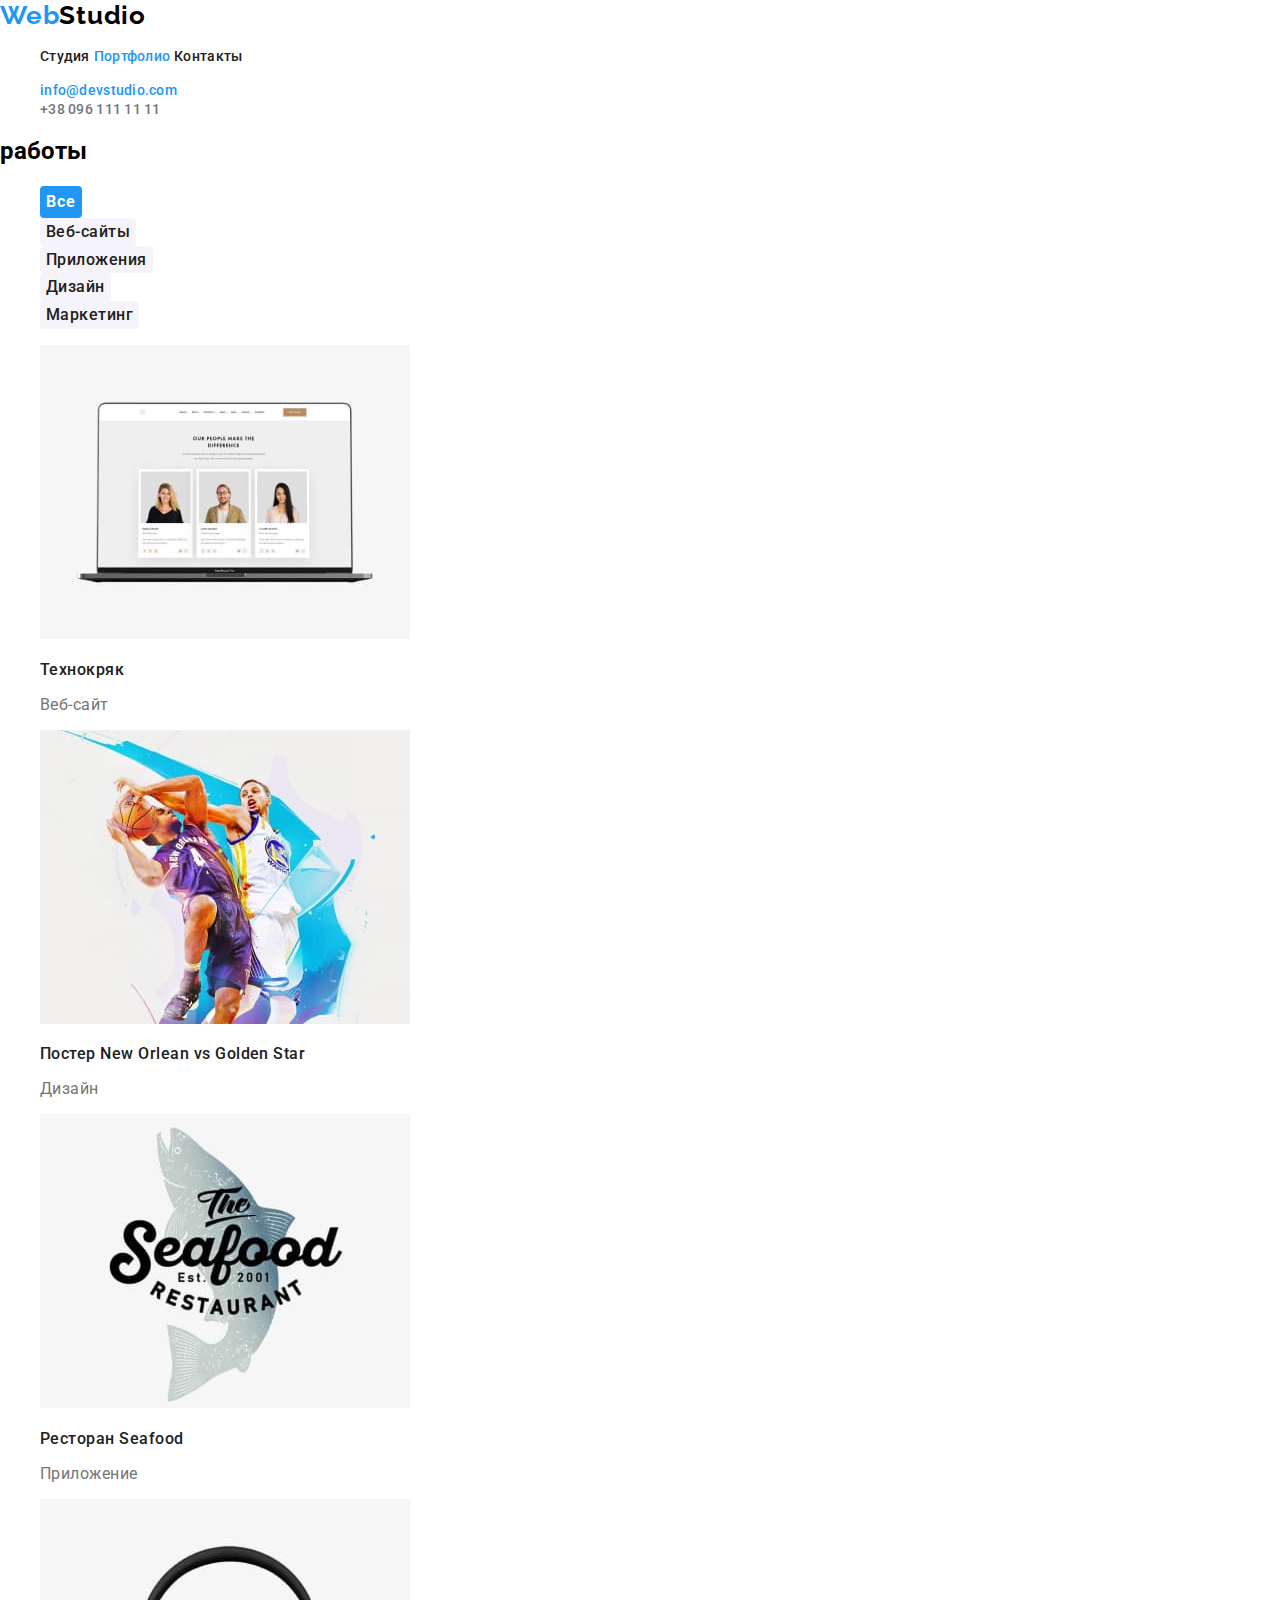
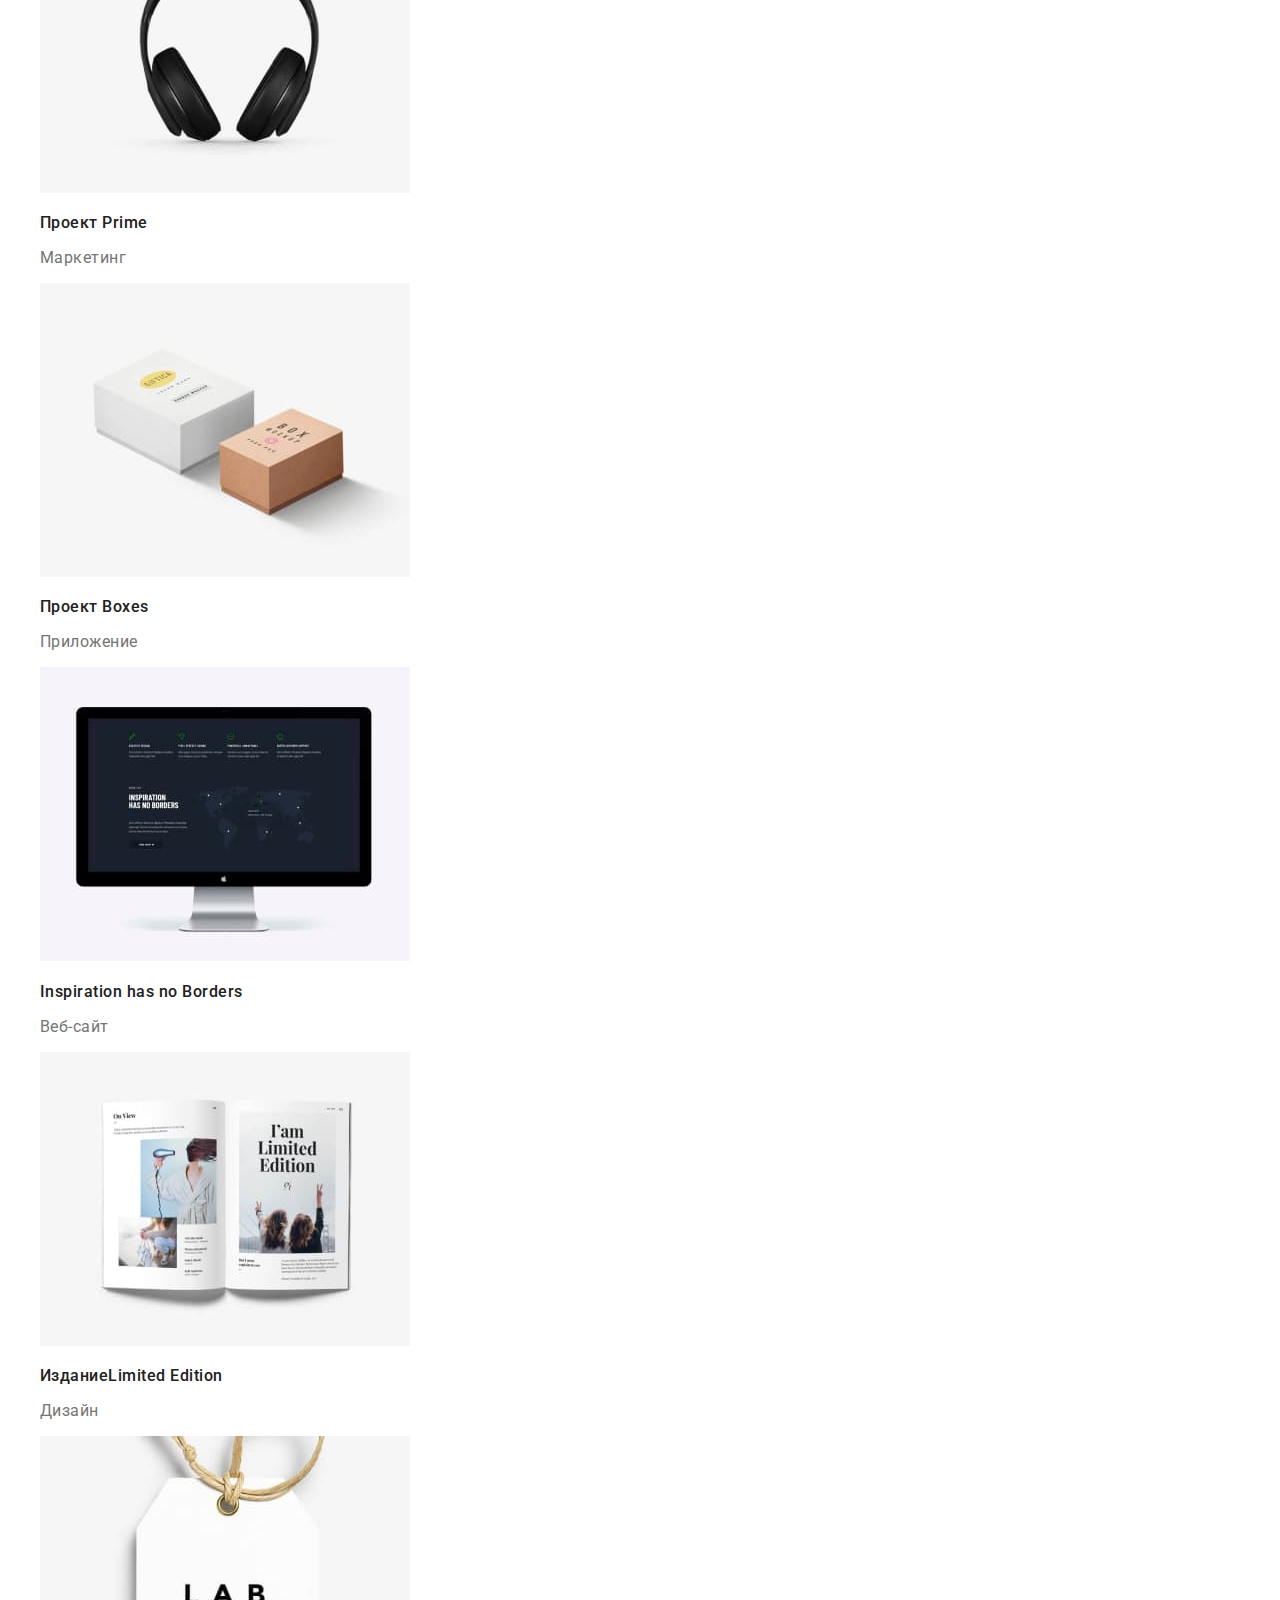
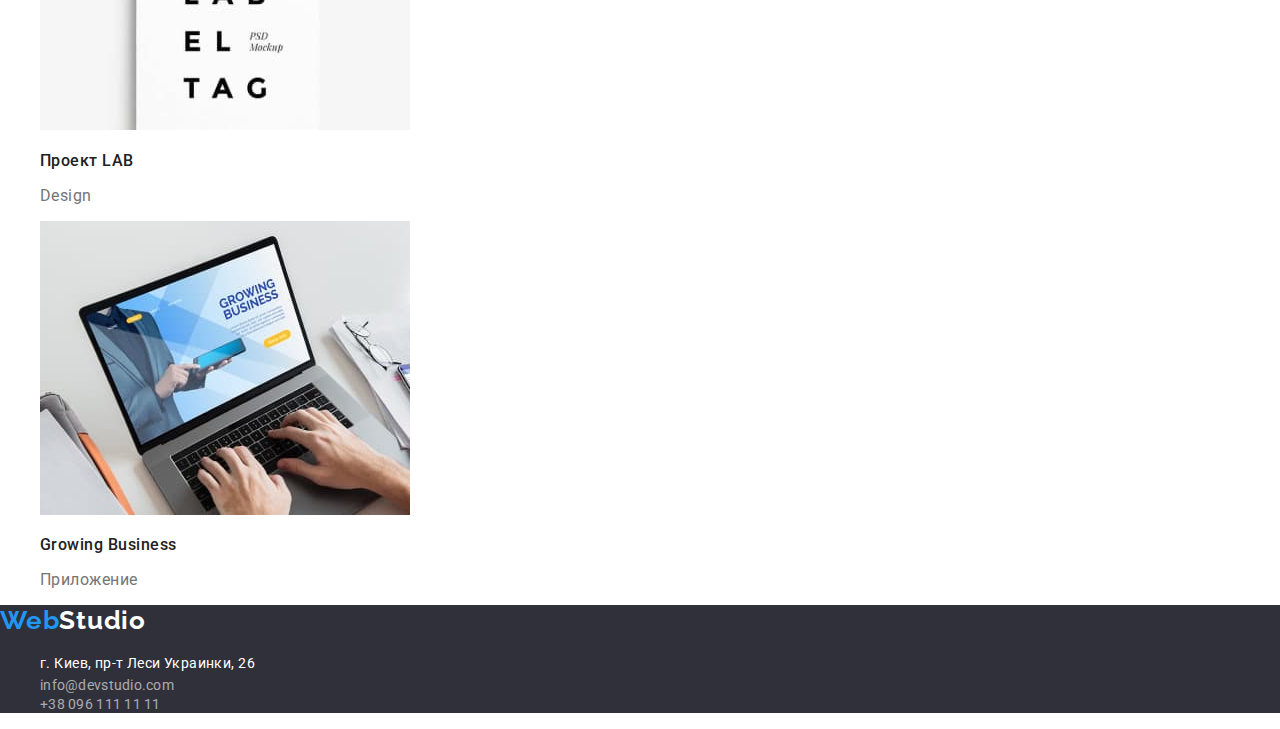
==== commit dca10118: "div" ====
--- a/portfolio.html
+++ b/portfolio.html
@@ -5,17 +5,15 @@
     <meta http-equiv="X-UA-Compatible" content="IE=edge" />
     <meta name="viewport" content="width=device-width, initial-scale=1.0" />
     <title>Portfolio</title>
-    <link rel="preconnect" href="https://fonts.googleapis.com">
-    <link rel="preconnect" href="https://fonts.gstatic.com" crossorigin>
-    <link href="https://fonts.googleapis.com/css2?family=Roboto:wght@500&display=swap" rel="stylesheet">
-    <link rel="preconnect" href="https://fonts.googleapis.com">
-    <link rel="preconnect" href="https://fonts.gstatic.com" crossorigin>
-    <link href="https://fonts.googleapis.com/css2?family=Raleway:wght@700&family=Roboto:wght@500&display=swap" rel="stylesheet">
+   <link rel="preconnect" href="https://fonts.googleapis.com">
+   <link rel="preconnect" href="https://fonts.gstatic.com" crossorigin>
+   <link href="https://fonts.googleapis.com/css2?family=Raleway:wght@700&family=Roboto:wght@400;500;700;900&display=swap" rel="stylesheet"/>
     <link rel="stylesheet" href="https://cdnjs.cloudflare.com/ajax/libs/modern-normalize/1.1.0/modern-normalize.css" integrity="sha512-Y0MM+V6ymRKN2zStTqzQ227DWhhp4Mzdo6gnlRnuaNCbc+YN/ZH0sBCLTM4M0oSy9c9VKiCvd4Jk44aCLrNS5Q==" crossorigin="anonymous" referrerpolicy="no-referrer" />
     <link href="./css/styles.css" rel="stylesheet">
 </head>
   <body>
     <header class="header">
+    <div>
       <a class="logo" href="./index.html">Web<span class="header-logo">Studio</span></a>
       <nav class="navigation">
         <ul class="references">
@@ -24,9 +22,11 @@
             <a class="link" href="./portfolio.html"><span class="active-link">Портфолио</span></a>
           </li>
           <li class="referent"><a class="link" href="/contact">Контакты</a></li>
-        </ul>
+        </ul> 
       </nav>
-      <ul class="contact-list">
+    </div>
+    <div> 
+    <ul class="contact-list">
         <li class="contact">
           <a class="contact-mail " href="mailto:info@devstudio.com">info@devstudio.com</a>
         </li>
@@ -34,17 +34,23 @@
           <a class="contact-phone " href="tel:+380961111111">+38 096 111 11 11</a>
         </li>
       </ul>
+    </div>
     </header>
     <main>
       <section class="works">
+      <div>
         <h2 class="title">работы</h2>
-        <ul class="button">
+      </div>
+    <div>
+       <ul class="button">
             <li class="button-section"><button class="select-btn" type="button">Все</button></li>
             <li class="button-section"><button class="btn" type="button">Веб-сайты</button></li>
             <li class="button-section"><button class="btn" type="button">Приложения</button></li>
             <li class="button-section"><button class="btn" type="button">Дизайн</button></li>
             <li class="button-section"><button class="btn" type="button">Маркетинг</button></li>
         </ul>
+      </div>
+    <div>   
         <ul class="works-cards">
           <li class="works-card-description">
             <img
@@ -145,10 +151,14 @@
             <h3 class="name"><span lang="en">Growing Business</span></h3>
             <p class="position">Приложение</p>
           </li>
+        </div>
       </section>
     </main>
     <footer class="footer">
+    <div>
       <a class="logo" href="/">Web<span class="footer-logo">Studio</span></a>
+    </div>
+  <div>
       <ul class="conact-list">
         <li class="contact">
           <address class="post">г. Киев, пр-т Леси Украинки, 26</address>
@@ -160,6 +170,7 @@
           <a class="contact-phone" href="tel:+380961111111">+38 096 111 11 11</a>
         </li>
       </ul>
-    </footer>
+    </div>
+  </footer>
   </body>
 </html>
--- a/css/styles.css
+++ b/css/styles.css
@@ -16,7 +16,6 @@
 }
 .logo {
     font-family: var(--logo-text);
-    font-style: normal;
     font-weight: 700;
     font-size: 26px;
     line-height: 1.19; 
@@ -93,15 +92,14 @@
     clip-path: inset(50%);
     margin: -1px;
 }
-.item {}
-.title {
+.item .title {
     font-weight: 700;
     font-size: 14px;
     line-height: 1.14;
     letter-spacing: 0.03em;
     text-transform: uppercase;
     color: var(--title-color);
-    list-style-type: none;
+    ;
 }
 .subtitle {
     font-weight: 400;
@@ -110,7 +108,7 @@
     letter-spacing: 0.03em;
     color: var(--main-text-color);
 }
-.about-us>.title, .team>.title {
+.about-us .title, .team .title {
     font-weight: 700;
     font-size: 36px;
     line-height: 1.17;
@@ -135,6 +133,7 @@
     text-align: center;
     letter-spacing: 0.03em;
     color: var(--title-color);
+    font-weight: 500;
 }
 .position {
     font-weight: 400;
@@ -146,6 +145,7 @@
 }
 .footer {
     background: var(--fuller-color);
+    font-weight: 400;
 }
 .footer .contact-mail, .footer .contact-phone {
     color: rgba(255, 255, 255, 0.6);
@@ -185,10 +185,8 @@
     margin: -1px;
 }
 .button-section{
-    list-style-type: none;
-    display: block;
-}
-
+   display: block;
+}
 .btn {
     background: #F5F4FA;
     border-radius: 4px;
@@ -199,20 +197,19 @@
     color: var(--title-color);
     border: 0;
     cursor: pointer;
+    font-weight: 500;
 }
 .select-btn {
     background: var(--brand-color);
     border-radius: 4px;
     font-weight: 700;
     font-size: 16px;
-    line-height: 1.88x;
+    line-height: 1.88;
     text-align: center;
     letter-spacing: 0.06em;
     color: #FFFFFF;
     cursor: pointer;
     border: 0;
-    margin-left: auto;
-    margin-right: auto
 }
 .hero .select-btn {
     display: block;
